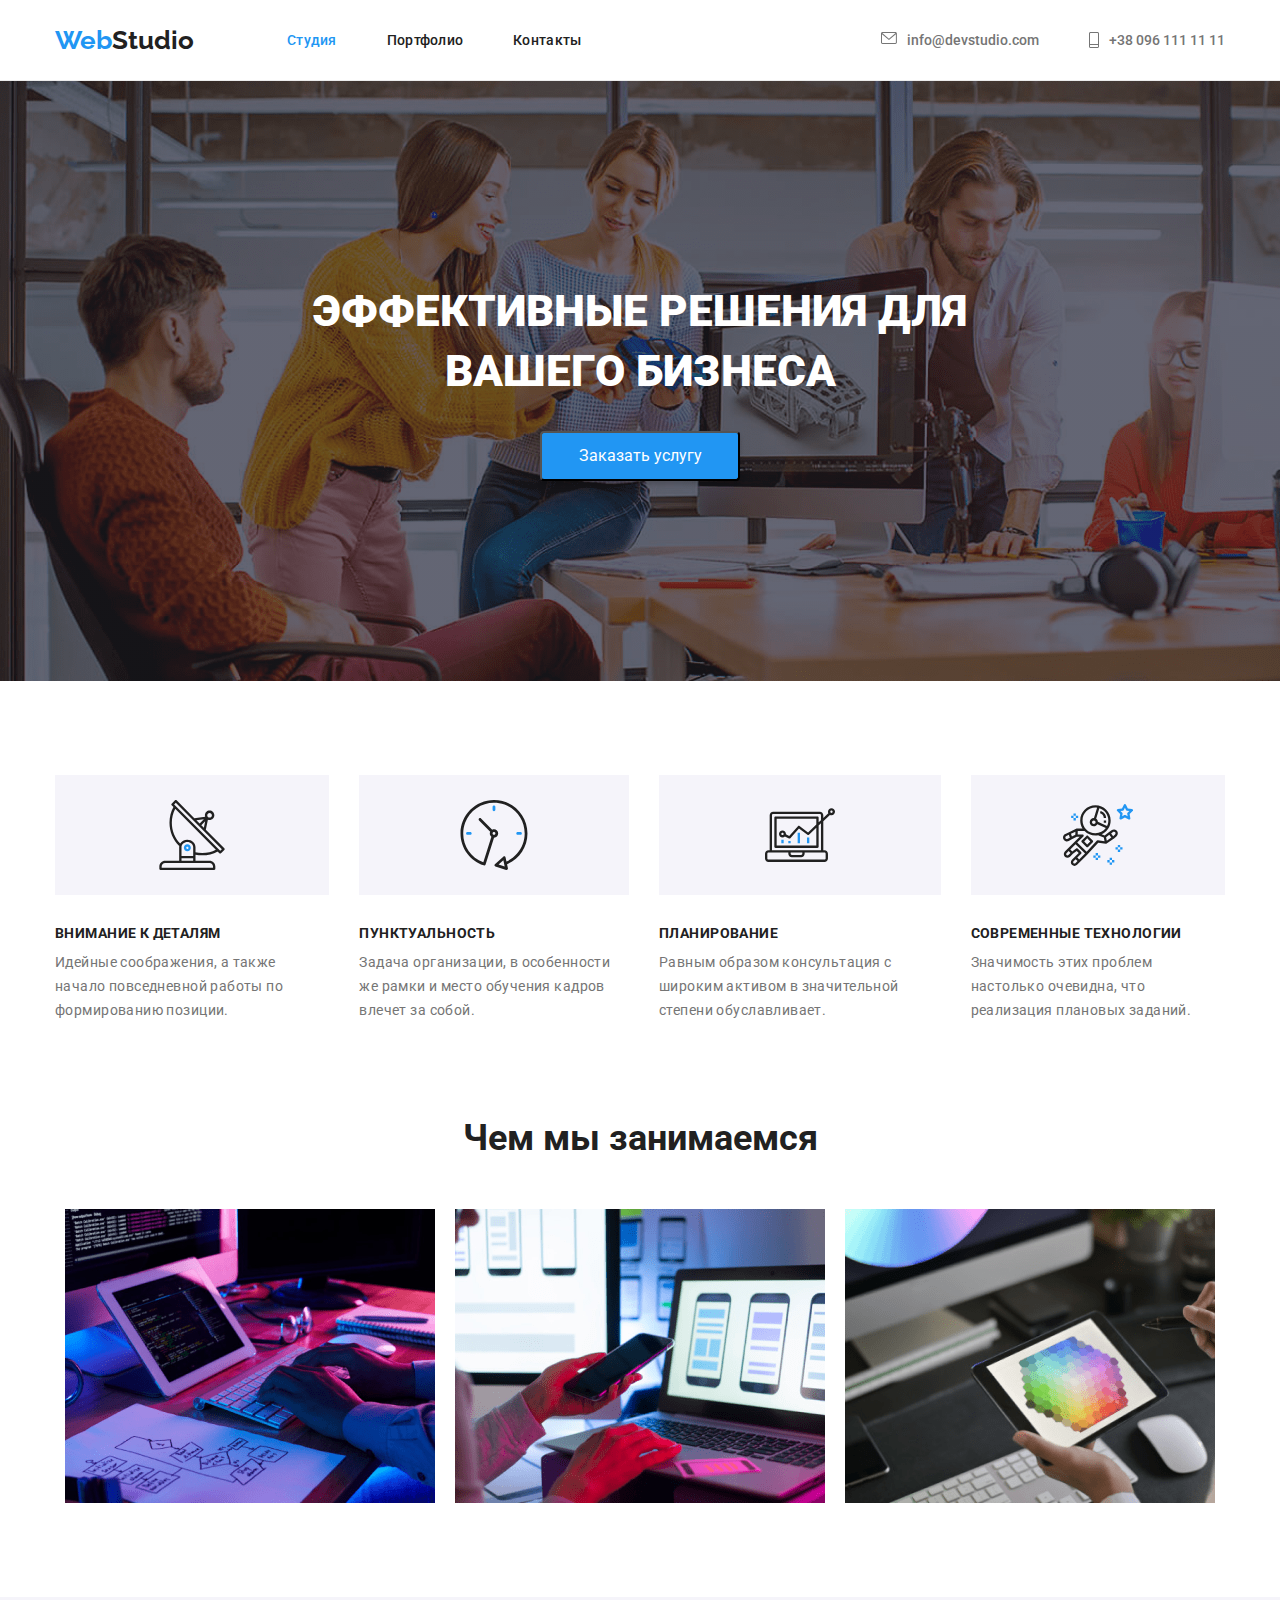
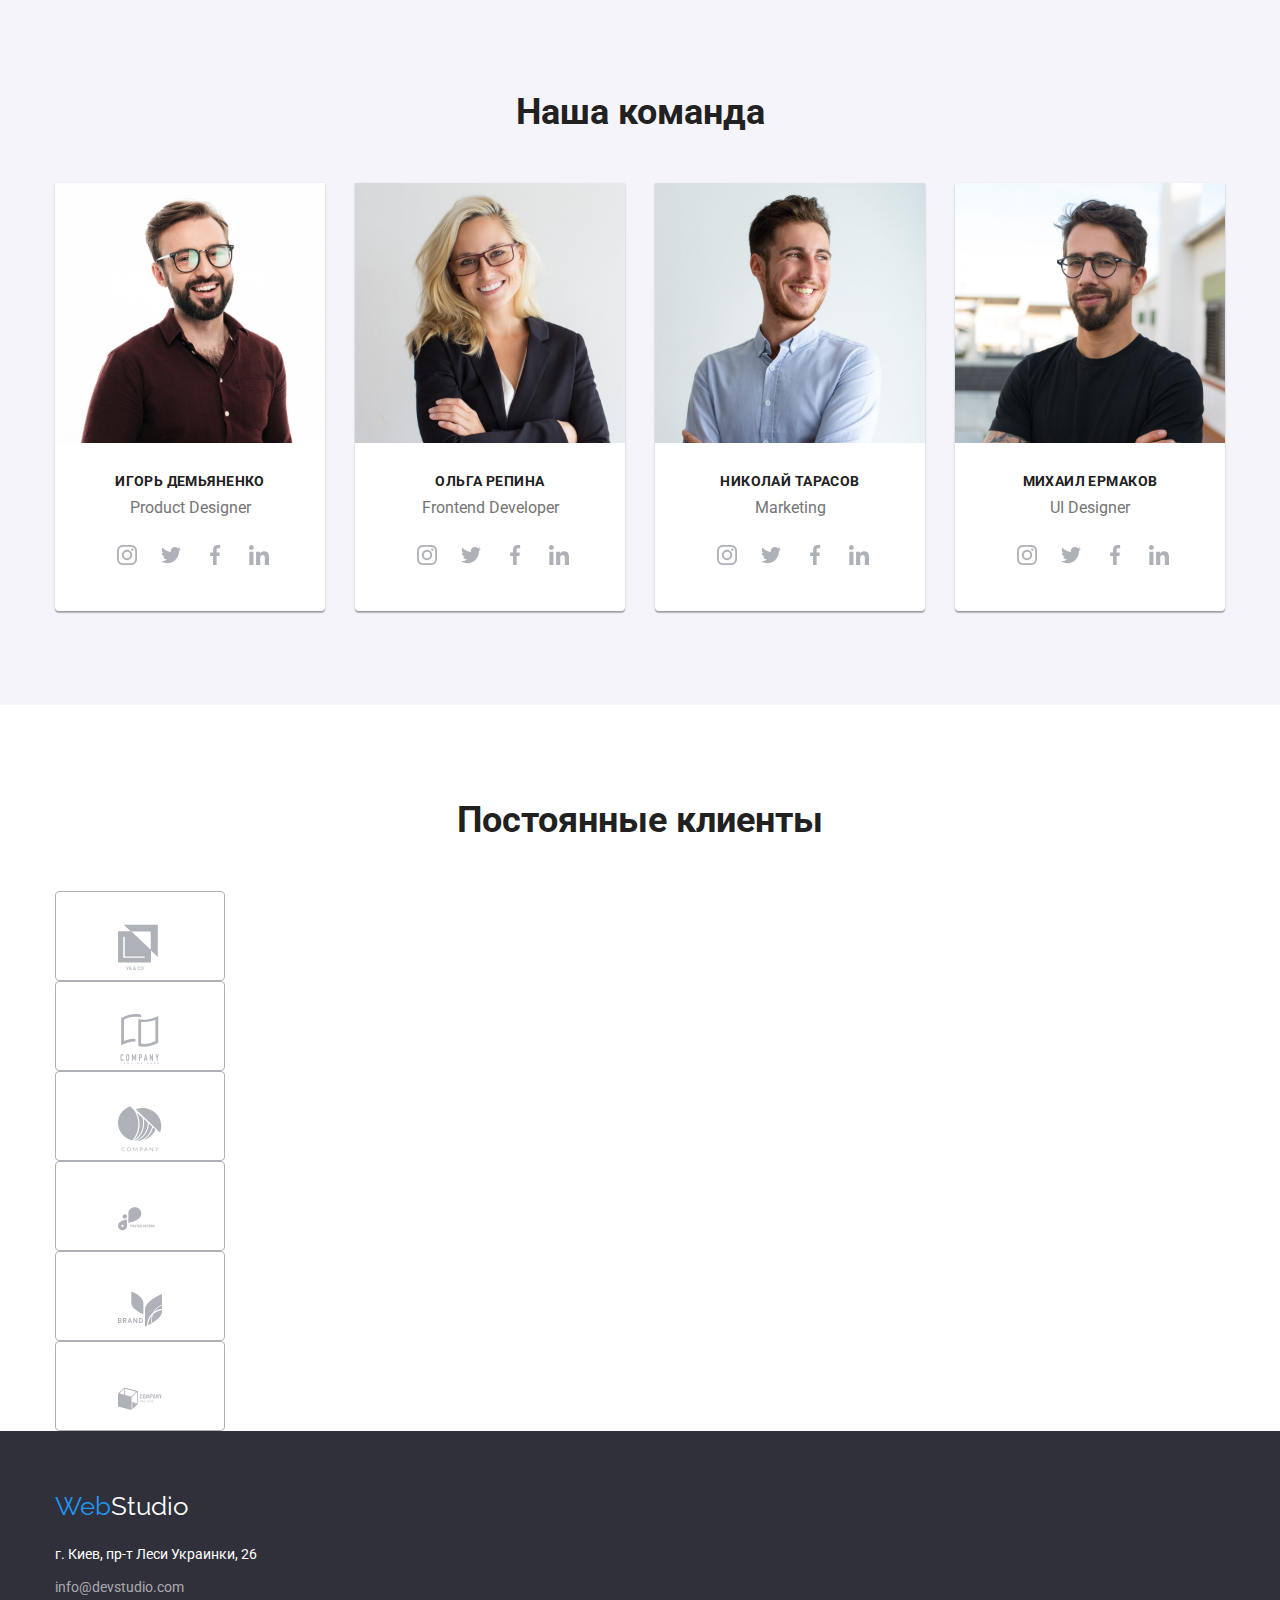
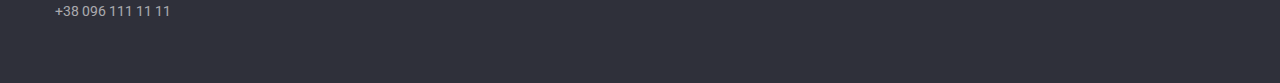
==== index.html @ 44b1e7dd "second" ====
<!DOCTYPE html>
<html lang="ru">
<head>
    <meta charset="UTF-8">
    <meta name="viewport" content="width=device-width, initial-scale=1.0">
    <title>WebStudio</title>
    <link rel="stylesheet" href="https://cdnjs.cloudflare.com/ajax/libs/modern-normalize/1.0.0/modern-normalize.min.css">
    <link rel="preconnect" href="https://fonts.gstatic.com">
    <link href="https://fonts.googleapis.com/css2?family=Raleway:wght@700&family=Roboto:wght@400;500;700;900&display=swap" rel="stylesheet">
    <link rel="stylesheet" href="./css/styles.css">
</head>

    <body>
    <header class="header">
        <div class="container">
            <nav>
                <a class="webstudio" href="/">
                    <span class="web">Web</span>Studio
                </a>
                <ul class="nav-links">
                    <li class="item"><a class="current active" href="./index.html">Студия</a></li>
                    <li class="item"><a class="link-portfolio" href="./portfolio.html">Портфолио</a></li>
                    <li class="item"><a class="link-contacts" href="#">Контакты</a></li>
                </ul>
            </nav>
            <ul class="mail-links">
                <li><a class="mail" href="info@devstudio.com">
                    <svg class="mail-icon" width="16" height="12">
                        <use href="./img/symbol-defs.svg#icon-envelope"></use>
                    </svg>
                    info@devstudio.com
                </a></li>
                <li><a class="telephone" href="+380961111111">
                    <svg class="mail-icon" width="10" height="16">
                    <use href="./img/symbol-defs.svg#icon-Vector"></use>
                </svg>
                +38 096 111 11 11</a></li>
            </ul>
        </div>
    </header>
    <section class="hero">
        <div class="container">
                <div class="big-title">
                    <h1 class="first-title">Эффективные решения для вашего бизнеса</h1>
                </div>
            <button class="service-button">Заказать услугу</button>
        </div>
    </section>
    <section class="our-description">
        <div class="container">
        <h2 class="visually-hidden sec-title">Наше описание</h2>
        <ul class="description-item">
            <li class="our-description-li antenna">
                <h3 class="third-title">Внимание к деталям</h3>
                <p class="description">Идейные соображения, а также начало повседневной работы по формированию позиции.</p>
            </li>
            <li class="our-description-li clock">
                <h3 class="third-title">Пунктуальность</h3>
                <p class="description">Задача организации, в особенности же рамки и место обучения кадров влечет за собой.</p>
            </li>
            <li class="our-description-li diagram">
                <h3 class="third-title">Планирование</h3>
                <p class="description">Равным образом консультация с широким активом в значительной степени обуславливает.</p>
            </li>
            <li class="our-description-li astronaut">
            <h3 class="third-title">Современные технологии</h3>
            <p class="description">Значимость этих проблем настолько очевидна, что реализация плановых заданий.</p>
            </li>
        </ul>
        </div>
    </section>
    <section class="what-doing">
        <div class="container">
        <h2 class="sec-title">Чем мы занимаемся</h2>
        <ul class="img">
            <li class="img-item"><img src="./img/1-min.png" width="370" height="294" alt="ручной набор текста"></li>
            <li class="img-item"><img src="./img/2-min.png" width="370" height="294" alt="с телефона передача информации на компьютер"></li>
            <li class="img-item"><img src="./img/3-min.png" width="370" height="294" alt="подбор цвета в палитре"></li>
        </ul>
        </div>
    </section>
    <section class="team">
        <div class="container">
        <h2 class="sec-title">Наша команда</h2>
        <ul class="team-ul">
            <li class="team-li">
                <img src="./img/img.jpg" width="270" height="260" alt="photo Игоря Демьяненко">
                <div class="our-team">
                    <h3 class="third-title identification">Игорь Демьяненко</h3>
                    <p class="description-team">Product Designer</p>
                    <ul class="social-links-all">
                        <li class="social-links-li">
                            <a class="social-links left" href="#">
                                <svg class="instagram">
                                    <use href="./img/symbol-defs.svg#icon-instagram"></use>
                                </svg>
                            </a>
                        </li>
                        <li>
                            <a class="social-links"  href="#">
                                <svg class="twitter">
                                    <use href="./img/symbol-defs.svg#icon-twitter"></use>
                                </svg>
                            </a>
                        </li>
                        <li>
                            <a class="social-links"  href="#">
                                <svg class="facebook">
                                    <use href="./img/symbol-defs.svg#icon-facebook"></use>
                                </svg>
                            </a>
                        </li>
                        <li>
                            <a class="social-links"  href="#">
                                <svg class="linkedin">
                                    <use href="./img/symbol-defs.svg#icon-linkedin"></use>
                                </svg>
                            </a>
                        </li>
                    </ul>
                </div>
            </li>
            <li class="team-li">
                <img src="./img/img_(1)-min.jpg" width="270" height="260" alt="photo Ольга Репина">
                <div class="our-team">
                    <h3 class="third-title identification">Ольга Репина</h3>
                    <p class="description-team">Frontend Developer</p>
                    <ul class="social-links-all">
                        <li class="social-links-li">
                            <a class="social-links left" href="#">
                                <svg class="instagram">
                                    <use href="./img/symbol-defs.svg#icon-instagram"></use>
                                </svg>
                            </a>
                        </li>
                        <li>
                            <a class="social-links" href="#">
                                <svg class="twitter">
                                    <use href="./img/symbol-defs.svg#icon-twitter"></use>
                                </svg>
                            </a>
                        </li>
                        <li>
                            <a class="social-links" href="#">
                                <svg class="facebook">
                                    <use href="./img/symbol-defs.svg#icon-facebook"></use>
                                </svg>
                            </a>
                        </li>
                        <li>
                            <a class="social-links" href="#">
                                <svg class="linkedin">
                                    <use href="./img/symbol-defs.svg#icon-linkedin"></use>
                                </svg>
                            </a>
                        </li>
                    </ul>
                </div>
            </li>
            <li class="team-li">
                <img src="./img/img_(2)-min.jpg" width="270" height="260" alt="photo Николай Тарасов">
                <div class="our-team">
                    <h3 class="third-title identification">Николай Тарасов</h3>
                    <p class="description-team">Marketing</p>
                    <ul class="social-links-all">
                        <li class="social-links-li">
                            <a class="social-links left" href="#">
                                <svg class="instagram">
                                    <use href="./img/symbol-defs.svg#icon-instagram"></use>
                                </svg>
                            </a>
                        </li>
                        <li>
                            <a class="social-links" href="#">
                                <svg class="twitter">
                                    <use href="./img/symbol-defs.svg#icon-twitter"></use>
                                </svg>
                            </a>
                        </li>
                        <li>
                            <a class="social-links" href="#">
                                <svg class="facebook">
                                    <use href="./img/symbol-defs.svg#icon-facebook"></use>
                                </svg>
                            </a>
                        </li>
                        <li>
                            <a class="social-links" href="#">
                                <svg class="linkedin">
                                    <use href="./img/symbol-defs.svg#icon-linkedin"></use>
                                </svg>
                            </a>
                        </li>
                    </ul>
                </div>
            </li>
            <li class="team-li">
                <img src="./img/img_(3)-min.jpg" width="270" height="260" alt="photo Михаил Ермаков">
                <div class="our-team">
                    <h3 class="third-title identification">Михаил Ермаков</h3>
                    <p class="description-team">UI Designer</p>
                    <ul class="social-links-all">
                        <li class="social-links-li">
                            <a class="social-links left" href="#">
                                <svg class="instagram">
                                    <use href="./img/symbol-defs.svg#icon-instagram"></use>
                                </svg>
                            </a>
                        </li>
                        <li>
                            <a class="social-links" href="#">
                                <svg class="twitter">
                                    <use href="./img/symbol-defs.svg#icon-twitter"></use>
                                </svg>
                            </a>
                        </li>
                        <li>
                            <a class="social-links" href="#">
                                <svg class="facebook">
                                    <use href="./img/symbol-defs.svg#icon-facebook"></use>
                                </svg>
                            </a>
                        </li>
                        <li>
                            <a class="social-links" href="#">
                                <svg class="linkedin">
                                    <use href="./img/symbol-defs.svg#icon-linkedin"></use>
                                </svg>
                            </a>
                        </li>
                    </ul>
                </div>
            </li>
        </ul>
        </div>
    </section>
    <section class="our-clients">
        <div class="container">
        <h2 class="sec-title">Постоянные клиенты</h2>
        <ul class="clients">
            <li class="clients-li">
                <a class="clients-links" href="#">
                <svg class="clients-logo">
                    <use href="./img/symbol-defs.svg#icon-client-logo-1"></use>
                </svg>
                </a>
            </li>
            <li class="clients-li">
                <a class="clients-links" href="#">
                    <svg class="clients-logo">
                        <use href="./img/symbol-defs.svg#icon-client-logo-2"></use>
                    </svg>
                </a>
            </li>
            <li class="clients-li">
                <a class="clients-links" href="#">
                    <svg class="clients-logo">
                        <use href="./img/symbol-defs.svg#icon-client-logo-3"></use>
                    </svg>
                </a>
            </li>
            <li>
                <a class="clients-links" href="#">
                    <svg class="clients-logo">
                        <use href="./img/symbol-defs.svg#icon-client-logo-4"></use>
                    </svg>
                </a>
            </li>
            <li>
                <a class="clients-links" href="#">
                    <svg class="clients-logo">
                        <use href="./img/symbol-defs.svg#icon-client-logo-5"></use>
                    </svg>
                </a>
            </li>
            <li>
                <a class="clients-links" href="#">
                    <svg class="clients-logo">
                        <use href="./img/symbol-defs.svg#icon-client-logo-6"></use>
                    </svg>
                </a>
            </li>
        </ul>
        </div>
    </section>
    <footer>
        <div class="container">
            <a class="logo-footer" href="/">
                <span class="web-footer">Web</span><span class="studio-logo-footer">Studio</span>
            </a>
            <address class="address">
                г. Киев, пр-т Леси Украинки, 26
            </address>
            <ul>
                <li><a class="mail-footer" href="info@devstudio.com">info@devstudio.com <br /></a></li>
                <li><a class="telephone-footer" href="+380961111111">+38 096 111 11 11</a></li>
            </ul>
        </div>
    </footer>
    </body>
</html>
---- css/styles.css ----
:root {
  --main-text-color: #212121;
  --sec-text-color: #ffffff;
  --descrip-text-color: #757575;
  --header-border-bottom: #ececec;
  --social-links-color: #afb1b8;

  --team-backgroundcolor: #f5f4fa;
  --main-backgroundcolor: #ffffff;
  --sec-backgroundcolor: #2196f3;
  --hero-backgroundcolor: #2f303a;
}

a {
  text-decoration: none;
  color: var(--descrip-text-color);
  display: block;
  padding-top: 32px;
  padding-bottom: 32px;
}

li {
  list-style: none;
}

img {
  display: block;
  max-width: 100%;
  height: auto;
}

h1,
h2,
h3 {
  margin-top: 0;
  margin-bottom: 0;
}

p {
  margin-top: 0;
  margin-bottom: 0;
}

body {
  font-family: "Roboto", sans-serif;
}

ul {
  margin-top: 0;
  margin-bottom: 0;
  padding: 0;
}

.header .container {
  display: flex;
  align-items: center;
}

.container {
  width: 1200px;
  padding-right: 15px;
  padding-left: 15px;
  margin-right: auto;
  margin-left: auto;
}

.webstudio {
  margin-right: 93px;
  padding-top: 0px;
  padding-bottom: 0px;

  color: var(--main-text-color);
  font-family: "Raleway", sans-serif;
  font-style: normal;
  font-weight: bold;
  font-size: 26px;
  line-height: 31px;
}

.web {
  color: var(--sec-backgroundcolor);
}

header {
  font-weight: 500;
  font-size: 14px;
  line-height: 16px;
  border-bottom: 1px solid var(--header-border-bottom);
}

.container > nav {
  display: flex;
  align-items: center;
}

.nav-links {
  display: block;
  display: flex;
}

.item:not(:last-child) {
  margin-right: 50px;
}

.mail-links {
  margin-left: auto;

  display: block;
  display: flex;
}

.link-studio,
.link-portfolio,
.link-contacts {
  color: var(--main-text-color);
  font-size: 14px;
  line-height: 16px;
  letter-spacing: 0.02em;
}

.link-portfolio:focus,
.link-portfolio:hover {
  color: var(--sec-backgroundcolor);
}

.link-studio:hover,
.link-studio:focus {
  color: var(--sec-backgroundcolor);
}

.link-contacts:hover,
.link-contacts:focus {
  color: var(--sec-backgroundcolor);
}

.active {
  color: var(--sec-backgroundcolor);
  font-size: 14px;
  line-height: 16px;
  letter-spacing: 0.02em;
}

.active:hover,
.active:focus {
  color: var(--sec-backgroundcolor);
}

.mail {
  display: flex;
  color: var(--descrip-text-color);

  margin-right: 50px;
}

.mail:hover,
.mail:focus {
  color: var(--sec-backgroundcolor);
}

.mail-icon {
  fill: var(--descrip-text-color);

  margin-right: 10px;

  align-items: center;
}

.mail-icon:hover {
  fill: currentColor;
}

.telephone {
  display: flex;

  color: var(--descrip-text-color);
}

.telephone:hover,
.telephone:focus {
  color: var(--sec-backgroundcolor);
}

.hero {
  display: block;
  max-width: 1600px;
  height: 600px;

  background-image: linear-gradient(
      to top,
      rgba(47, 48, 58, 0.4),
      rgba(47, 48, 58, 0.4)
    ),
    url("../img/Img-min.png");
  background-color: var(--hero-backgroundcolor);
}

.visually-hidden {
  position: absolute;
  clip: rect(0 0 0 0);
  width: 1px;
  height: 1px;
  margin: -1px;
}

.hero {
  padding-top: 200px;
  padding-bottom: 200px;
}

.big-title {
  width: 696px;
  margin-left: auto;
  margin-right: auto;
}

.first-title {
  margin-bottom: 30px;
  text-align: center;

  color: var(--main-backgroundcolor);
  font-style: normal;
  font-weight: 900;
  font-size: 44px;
  line-height: 60px;
  text-transform: uppercase;
}

.service-button {
  display: block;
  margin: 0 auto;
  width: 200px;
  height: 50px;
  left: 700px;
  top: 430px;

  border-radius: 4px;

  background-color: var(--sec-backgroundcolor);
  color: var(--sec-text-color);
  box-shadow: 0px 4px 4px rgba(0, 0, 0, 0.15);
}

button {
  cursor: pointer;
}

.buttons {
  padding-bottom: 94px;
}

.button-text {
  background-color: var(--team-backgroundcolor);

  font-style: normal;
  font-weight: bold;
  font-size: 16px;
  line-height: 1.87;
}

.buttons-list {
  display: flex;
  justify-content: center;

  margin-top: 94px;
  margin-bottom: 50px;

  /* flex-wrap: wrap; */
}

.buttons-list > li:not(:last-child) {
  margin-right: 8px;
}

.but-active {
  border: 2px solid transparent;
  border-radius: 4px;
  padding: 6px 24px;
}

.but-active:hover,
.but-active:focus {
  background-color: var(--sec-backgroundcolor);
  color: var(--main-backgroundcolor);

  border: 2px solid var(--sec-backgroundcolor);
  border-radius: 4px;
}

.button-text {
  color: var(--sec-text-color);
}

.what-doing {
  padding-top: 94px;
  padding-bottom: 94px;
}

.sec-title {
  text-align: center;
  margin-bottom: 50px;

  text-align: center;
  color: var(--main-text-color);
  font-weight: bold;
  font-size: 36px;
  line-height: 42px;
}

.job {
  display: flex;
  flex-wrap: wrap;
  width: 1200px;

  margin-left: 0px;
  padding: 0;
  list-style: none;
}

.job-kind {
  border: 1px solid #eeeeee;

  margin-right: 30px;
  margin-bottom: 30px;
}

.job-kind > a {
  padding-top: 0;
  padding-bottom: 0;
}

.job-kind:nth-child(3n) {
  margin-right: 0;
}

.job-kind .container > description-item {
  display: flex;
}

.last {
  margin-bottom: 0px;
}

.our-description {
  padding-top: 94px;
}

.our-description-li {
  /* flex-basis: calc(100% / 4 - 30px); */
  background-color: var(--main-backgroundcolor);
  border-radius: 4px;
}

.our-description-li::before {
  display: block;
  content: "";
  height: 120px;

  margin-bottom: 30px;

  background-color: var(--team-backgroundcolor);
  background-repeat: no-repeat;
  background-position: center;
  background-size: 70px 70px;
}

.antenna::before {
  background-image: url("../img/SVG/antenna.svg");
}

.clock::before {
  background-image: url("../img/SVG/clock.svg");
}

.diagram::before {
  background-image: url("../img/SVG/diagram.svg");
}

.astronaut::before {
  background-image: url("../img/SVG/astronaut.svg");
}

.our-description-li:not(:last-child) {
  margin-right: 30px;
}

.our-description p {
  margin: 0;
}

.description-item {
  display: flex;
  width: 1170px;

  list-style: none;
}

.third-title {
  margin-bottom: 10px;

  color: var(--main-text-color);
  font-weight: bold;
  font-size: 14px;
  line-height: 16px;
  letter-spacing: 0.03em;
  text-transform: uppercase;
}

.description {
  font-size: 14px;
  line-height: 1.71;
  letter-spacing: 0.03em;
  color: var(--descrip-text-color);
}

.img {
  display: flex;
  flex-wrap: wrap;
  margin-right: -30px;
  margin-bottom: 0px;
  padding: 0px;
  list-style: none;
}

.img-item {
  margin: 0 10px;
  flex-basis: calc(100% / 3 - 30px);
}

.team {
  background-color: var(--team-backgroundcolor);

  padding-top: 94px;
  padding-bottom: 94px;
}

.team-ul {
  display: flex;
  flex-wrap: wrap;
  margin-right: -30px;
  margin-bottom: 0px;
  padding: 0px;
  list-style: none;
}

.team-li {
  flex-basis: calc(100% / 4 - 30px);

  margin-right: 30px;
}

.description-team {
  color: var(--descrip-text-color);
  text-align: center;

  margin-bottom: 16px;
}

.our-job {
  text-align: left;
  padding: 20px 24px;
}

.poster-name {
  color: var(--main-text-color);
  font-weight: bold;
  font-size: 14px;
  line-height: 16px;
  line-height: 36px;
  letter-spacing: 0.03em;
  text-transform: uppercase;
}

.poster-name-descr {
  line-height: 30px;

  text-align: left;
  margin-top: 4px;
}

.our-team > p {
  padding-bottom: 0px;
}

.our-team {
  padding-top: 30px;
  padding-bottom: 30px;
  text-align: center;
}

.team-li {
  background-color: var(--main-backgroundcolor);
  height: 428px;
  width: 270px;
  box-shadow: 0px 1px 3px rgba(0, 0, 0, 0.12), 0px 1px 1px rgba(0, 0, 0, 0.14),
    0px 2px 1px rgba(0, 0, 0, 0.2);
  border-radius: 0px 0px 4px 4px;
}

.our-team > ul {
  margin: 0;
  padding: 0;
}

.our-team > li {
  display: block;

  width: 20px;
  height: 20px;
}

.social-links-all {
  display: flex;
  align-items: center;

  width: 206px;
  height: 44px;
}

.social-links-li {
  display: flex;
}

.social-links {
  /* width: 44px;
  height: 44px;
  border-radius: 50%; */
  color: var(--social-links-color);
  background-color: var(--main-backgroundcolor);
  background-position: center;
  background-repeat: no-repeat;

  width: 44px;
  height: 44px;

  border-radius: 50%;

  padding: 0;
  /* margin-right: 22px; */
}

.left {
  margin-left: 50px;
}

.social-links:hover,
.social-links:focus {
  background-color: var(--sec-backgroundcolor);
}

.instagram {
  fill: var(--social-links-color);

  margin-top: 12px;
  width: 20px;
  height: 20px;
}

.twitter {
  fill: var(--social-links-color);

  width: 20px;
  height: 20px;

  margin-top: 12px;
}

.facebook {
  fill: var(--social-links-color);

  width: 20px;
  height: 20px;

  margin-top: 12px;
}

.linkedin {
  fill: var(--social-links-color);

  width: 20px;
  height: 20px;

  margin-top: 12px;
}

.identification {
  margin-bottom: 10px;
}

.facebook:hover,
.instagram:hover,
.twitter:hover,
.linkedin:hover {
  fill: var(--main-backgroundcolor);
}

.facebook:focus,
.instagram:focus,
.twitter:focus,
.linkedin:focus {
  fill: var(--main-backgroundcolor);
}

.our-clients {
  padding-top: 94px;
}

.clients {
  display: flex;
  display: inline;
}

.clients-li {
  display: flex;
  align-items: center;
}

.clients-links {
  display: flex;
  flex-wrap: wrap;
  align-items: center;

  width: 170px;
  height: 90px;

  border: 1px solid var(--social-links-color);
  border-radius: 4px;
}

.clients-links:hover,
.clients-links:focus {
  border: 1px solid var(--sec-backgroundcolor);
}

.clients-logo {
  background-position: center;
  fill: var(--social-links-color);

  width: 44px;
  height: 50px;

  margin-left: auto;
  margin-right: auto;
  margin-top: auto;
  margin-bottom: auto;
}

.clients-logo:hover,
.clients-logo:focus {
  fill: var(--sec-backgroundcolor);
}

footer {
  background-color: var(--hero-backgroundcolor);

  padding-top: 60px;
  padding-bottom: 60px;
}

.web-footer {
  color: var(--sec-backgroundcolor);
  font-family: "Raleway", sans-serif;
  font-size: 26px;
  line-height: 1.19;
}

.logo-footer {
  padding-top: 0;
  padding-bottom: 0;
  margin-bottom: 20px;
}

.studio-logo-footer {
  color: var(--sec-text-color);
  font-family: "Raleway", sans-serif;
  font-size: 26px;
}

.address {
  padding-bottom: 0;
  margin-bottom: 9px;

  color: var(--sec-text-color);
  font-style: normal;
  font-weight: normal;
  font-size: 14px;
  line-height: 24px;
}

.mail-footer {
  padding-top: 0px;
  padding-bottom: 0;
}

.mail-foot {
  margin-bottom: 9px;
}

.telephone-footer {
  padding-top: 0px;
  padding-bottom: 0;
}

.mail-footer,
.telephone-footer {
  font-weight: normal;
  font-size: 14px;
  line-height: 24px;
  color: rgba(255, 255, 255, 0.6);
}

.mail-footer:hover,
.mail-footer:focus {
  color: var(--sec-backgroundcolor);
}

.telephone-footer:hover,
.telephone-footer:focus {
  color: var(--sec-backgroundcolor);
}
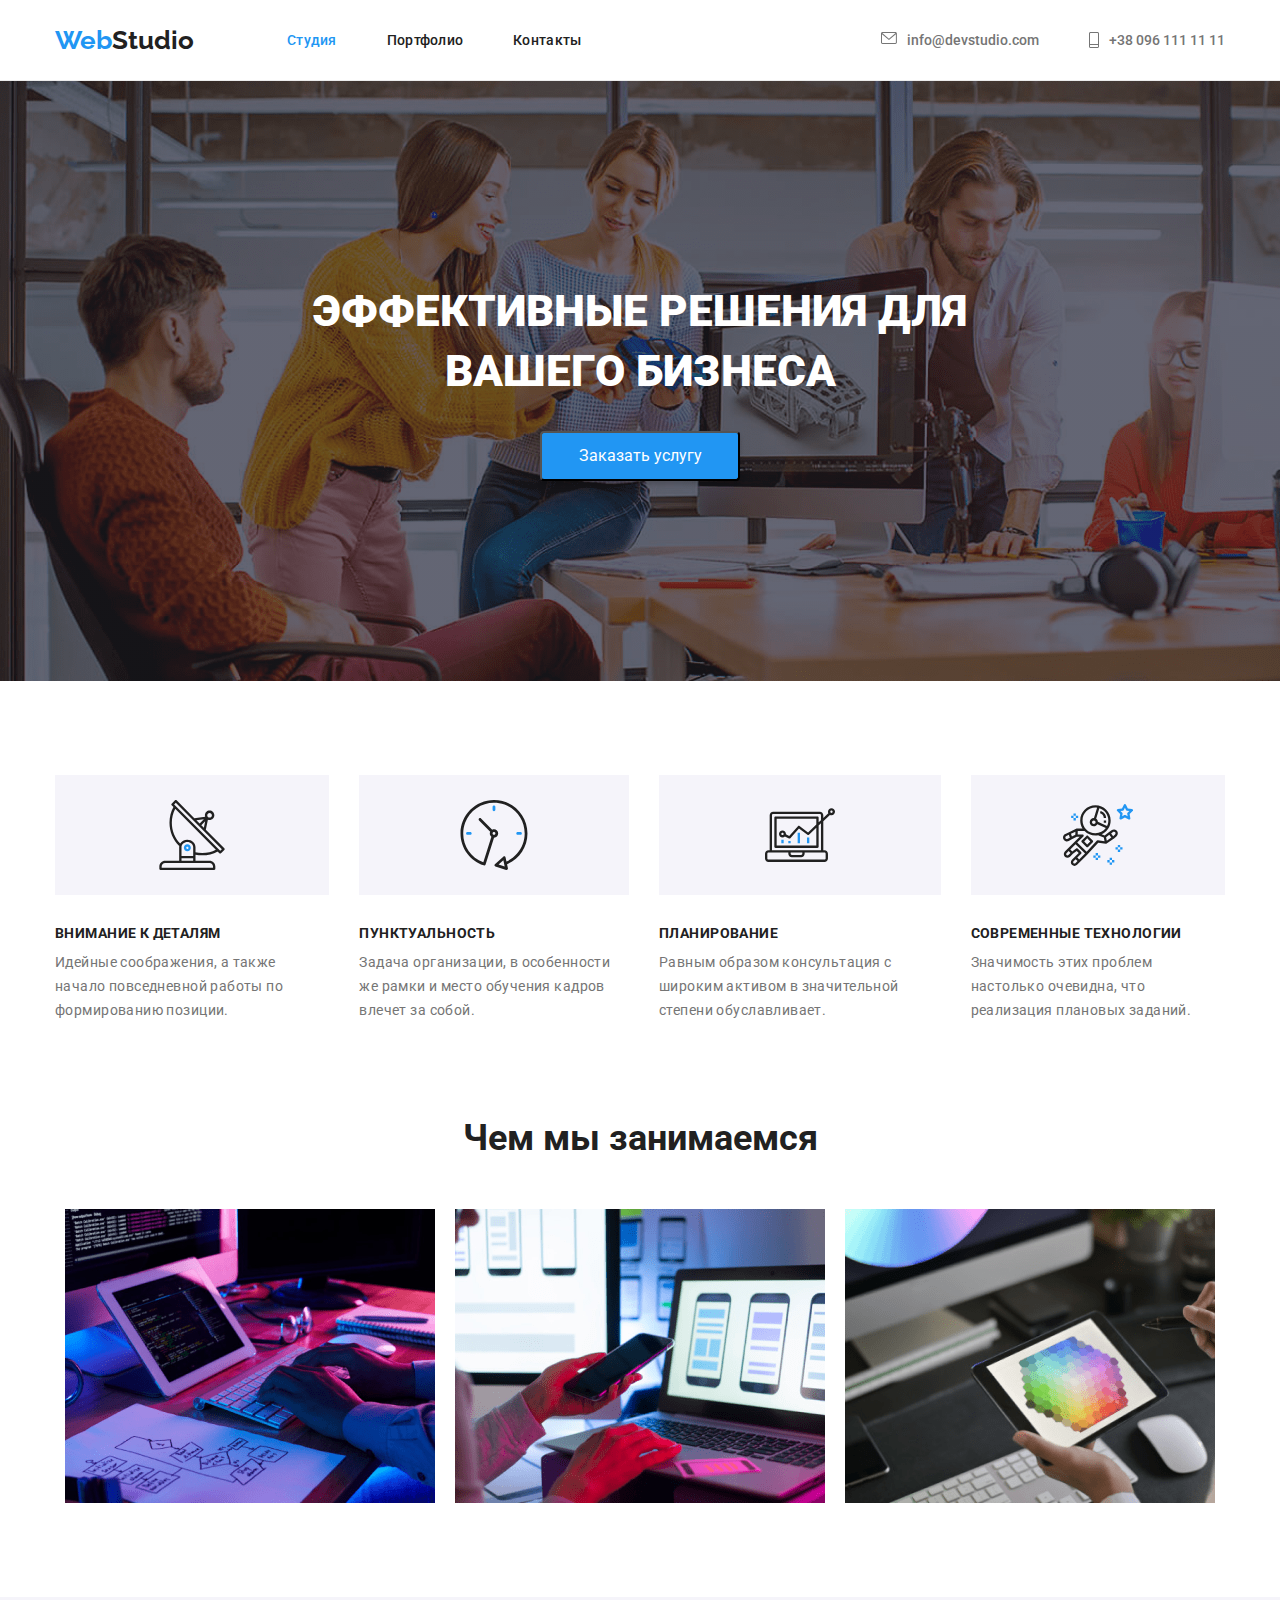
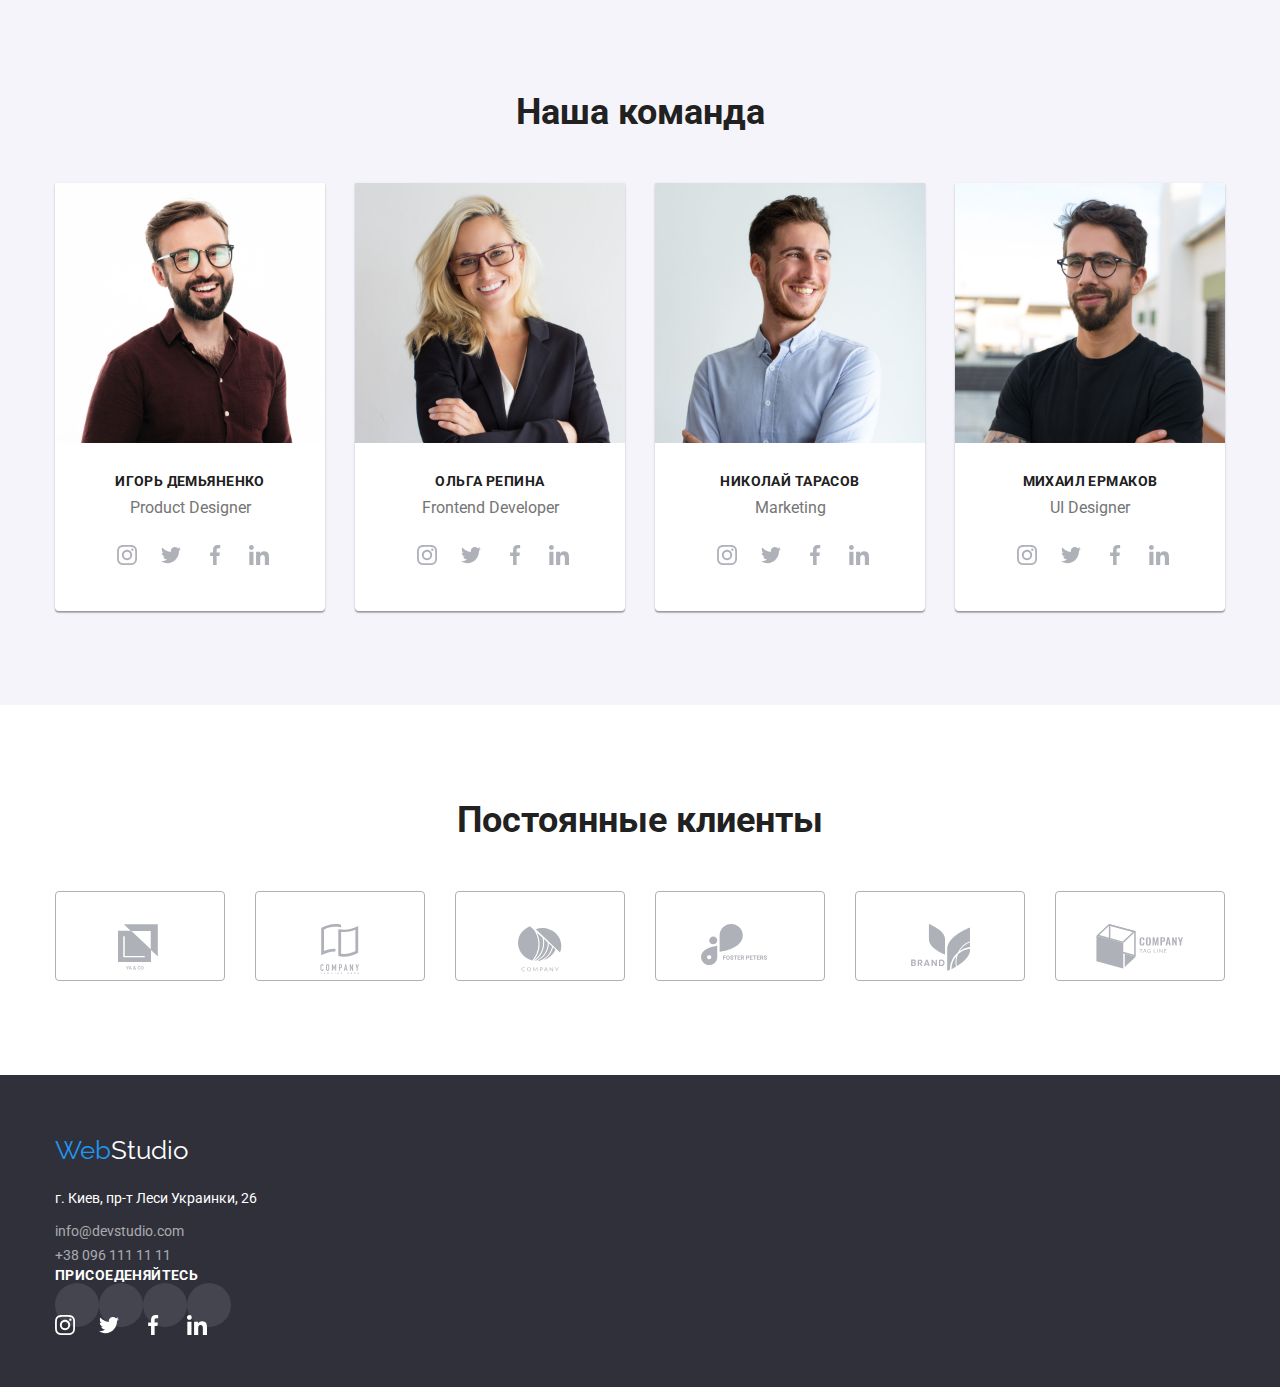
==== commit 9bb1b1ee: "second" ====
--- a/index.html
+++ b/index.html
@@ -240,7 +240,7 @@
         <ul class="clients">
             <li class="clients-li">
                 <a class="clients-links" href="#">
-                <svg class="clients-logo">
+                <svg class="clients-logo logo-1">
                     <use href="./img/symbol-defs.svg#icon-client-logo-1"></use>
                 </svg>
                 </a>
@@ -261,21 +261,21 @@
             </li>
             <li>
                 <a class="clients-links" href="#">
-                    <svg class="clients-logo">
+                    <svg class="clients-logo logo-4">
                         <use href="./img/symbol-defs.svg#icon-client-logo-4"></use>
                     </svg>
                 </a>
             </li>
             <li>
                 <a class="clients-links" href="#">
-                    <svg class="clients-logo">
+                    <svg class="clients-logo logo-5">
                         <use href="./img/symbol-defs.svg#icon-client-logo-5"></use>
                     </svg>
                 </a>
             </li>
             <li>
                 <a class="clients-links" href="#">
-                    <svg class="clients-logo">
+                    <svg class="clients-logo logo-6">
                         <use href="./img/symbol-defs.svg#icon-client-logo-6"></use>
                     </svg>
                 </a>
@@ -295,6 +295,39 @@
                 <li><a class="mail-footer" href="info@devstudio.com">info@devstudio.com <br /></a></li>
                 <li><a class="telephone-footer" href="+380961111111">+38 096 111 11 11</a></li>
             </ul>
+            <div class="join-container">
+                <p class="join">Присоеденяйтесь</p>
+            <ul>
+                <li class="join-li">
+                    <a class="join-links" href="#">
+                        <svg class="join-instagram">
+                            <use href="./img/symbol-defs.svg#icon-instagram"></use>
+                        </svg>
+                    </a>
+                </li>
+                <li class="join-li">
+                    <a class="join-links" href="#">
+                        <svg class="join-twitter">
+                            <use href="./img/symbol-defs.svg#icon-twitter"></use>
+                        </svg>
+                    </a>
+                </li>
+                <li class="join-li">
+                    <a class="join-links" href="#">
+                        <svg class="join-facebook">
+                            <use href="./img/symbol-defs.svg#icon-facebook"></use>
+                        </svg>
+                    </a>
+                </li>
+                <li class="join-li">
+                    <a class="join-links" href="#">
+                        <svg class="join-linkedin">
+                            <use href="./img/symbol-defs.svg#icon-linkedin"></use>
+                        </svg>
+                    </a>
+                </li>
+            </ul>
+            </div>
         </div>
     </footer>
     </body>
--- a/css/styles.css
+++ b/css/styles.css
@@ -602,11 +602,11 @@
 
 .our-clients {
   padding-top: 94px;
+  padding-bottom: 94px;
 }
 
 .clients {
   display: flex;
-  display: inline;
 }
 
 .clients-li {
@@ -624,6 +624,8 @@
 
   border: 1px solid var(--social-links-color);
   border-radius: 4px;
+
+  margin-right: 30px;
 }
 
 .clients-links:hover,
@@ -644,6 +646,26 @@
   margin-bottom: auto;
 }
 
+.logo-1 {
+  width: 44px;
+  height: 49px;
+}
+
+.logo-4 {
+  width: 79px;
+  height: 42px;
+}
+
+.logo-5 {
+  width: 59px;
+  height: 47px;
+}
+
+.logo-6 {
+  width: 88px;
+  height: 45px;
+}
+
 .clients-logo:hover,
 .clients-logo:focus {
   fill: var(--sec-backgroundcolor);
@@ -717,3 +739,58 @@
 .telephone-footer:focus {
   color: var(--sec-backgroundcolor);
 }
+
+.join-container > ul {
+  display: flex;
+}
+
+.join {
+  font-weight: 700;
+  font-size: 14px;
+  line-height: 16px;
+  letter-spacing: 0.03em;
+  width: 145px;
+  height: 16px;
+  text-transform: uppercase;
+  color: var(--sec-text-color);
+}
+
+.join-li {
+  width: 44px;
+  height: 44px;
+  border-radius: 50%;
+  background-color: rgba(255, 255, 255, 0.1);
+}
+
+.join-li:hover,
+.join-li:focus {
+  background-color: var(--sec-backgroundcolor);
+}
+
+.join-instagram {
+  width: 20px;
+  height: 20px;
+
+  fill: var(--sec-text-color);
+}
+
+.join-twitter {
+  width: 20px;
+  height: 20px;
+
+  fill: var(--sec-text-color);
+}
+
+.join-facebook {
+  width: 20px;
+  height: 20px;
+
+  fill: var(--sec-text-color);
+}
+
+.join-linkedin {
+  width: 20px;
+  height: 20px;
+
+  fill: var(--sec-text-color);
+}
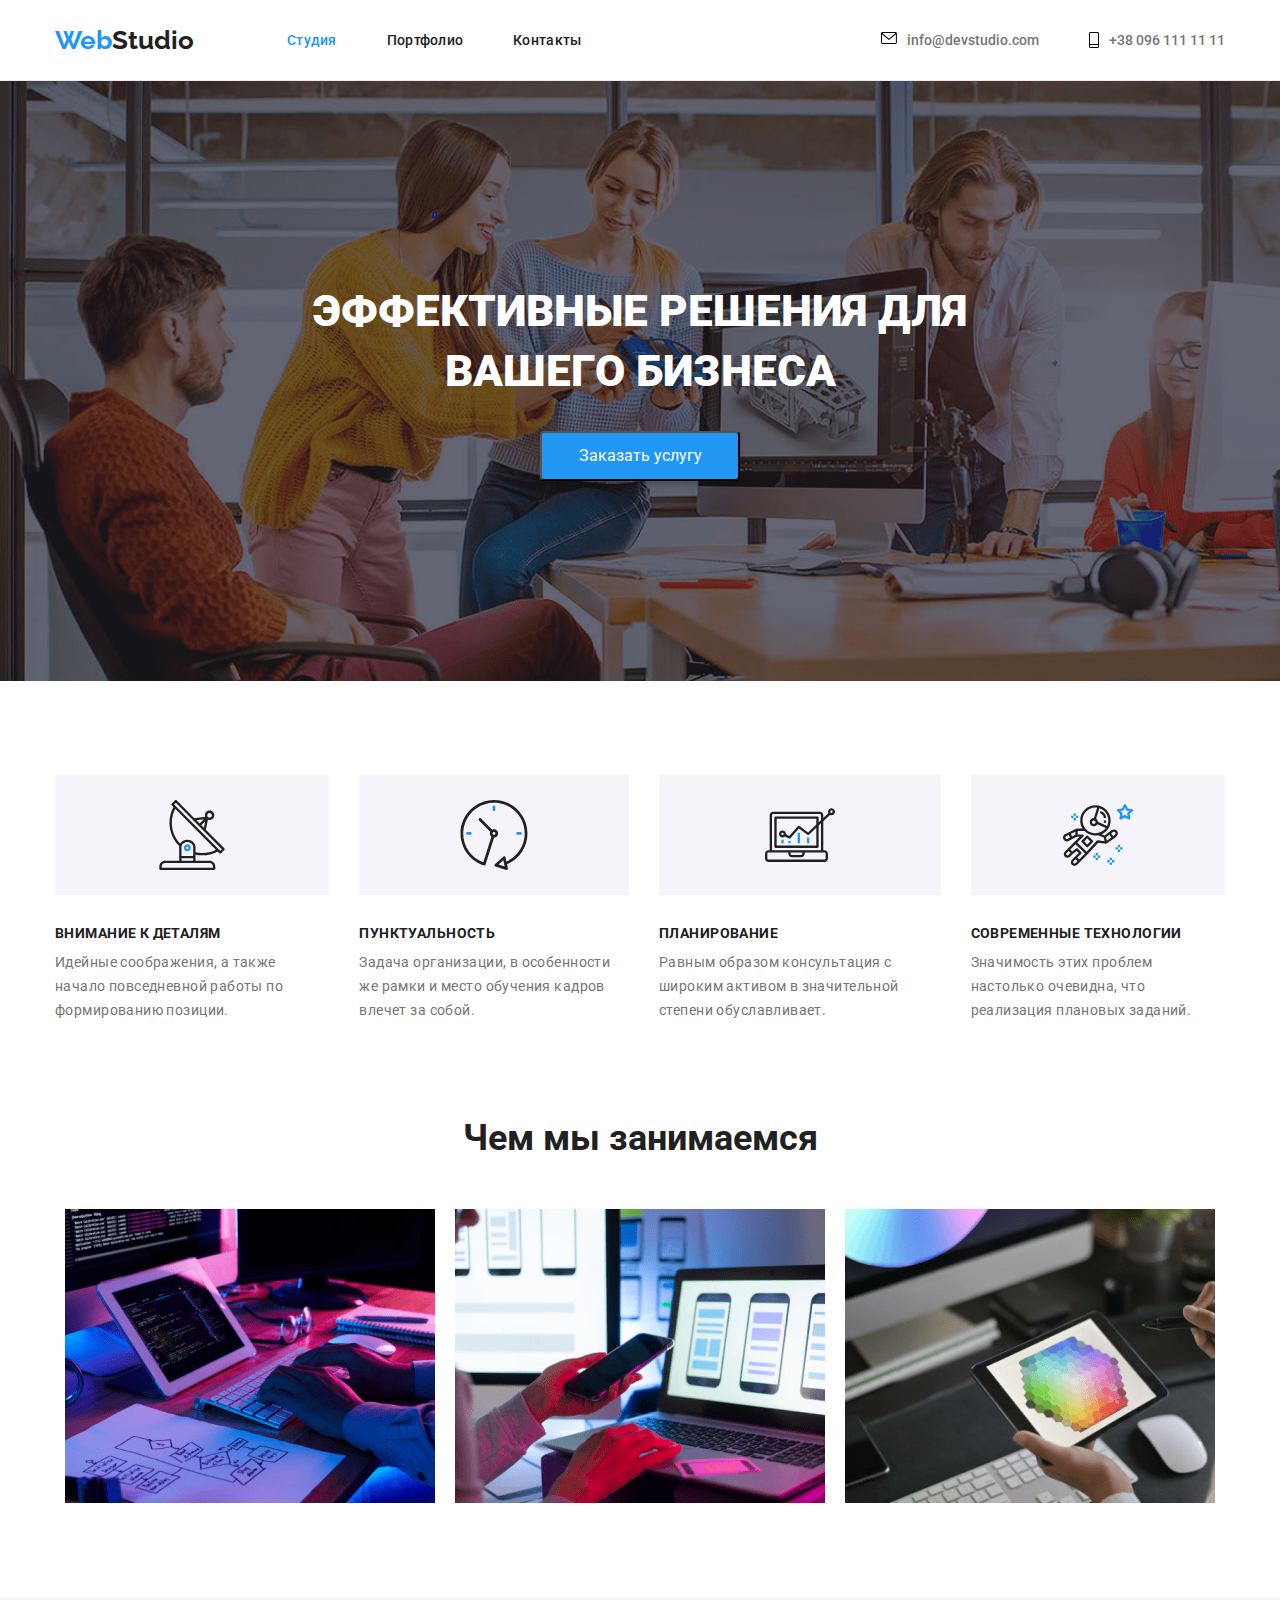
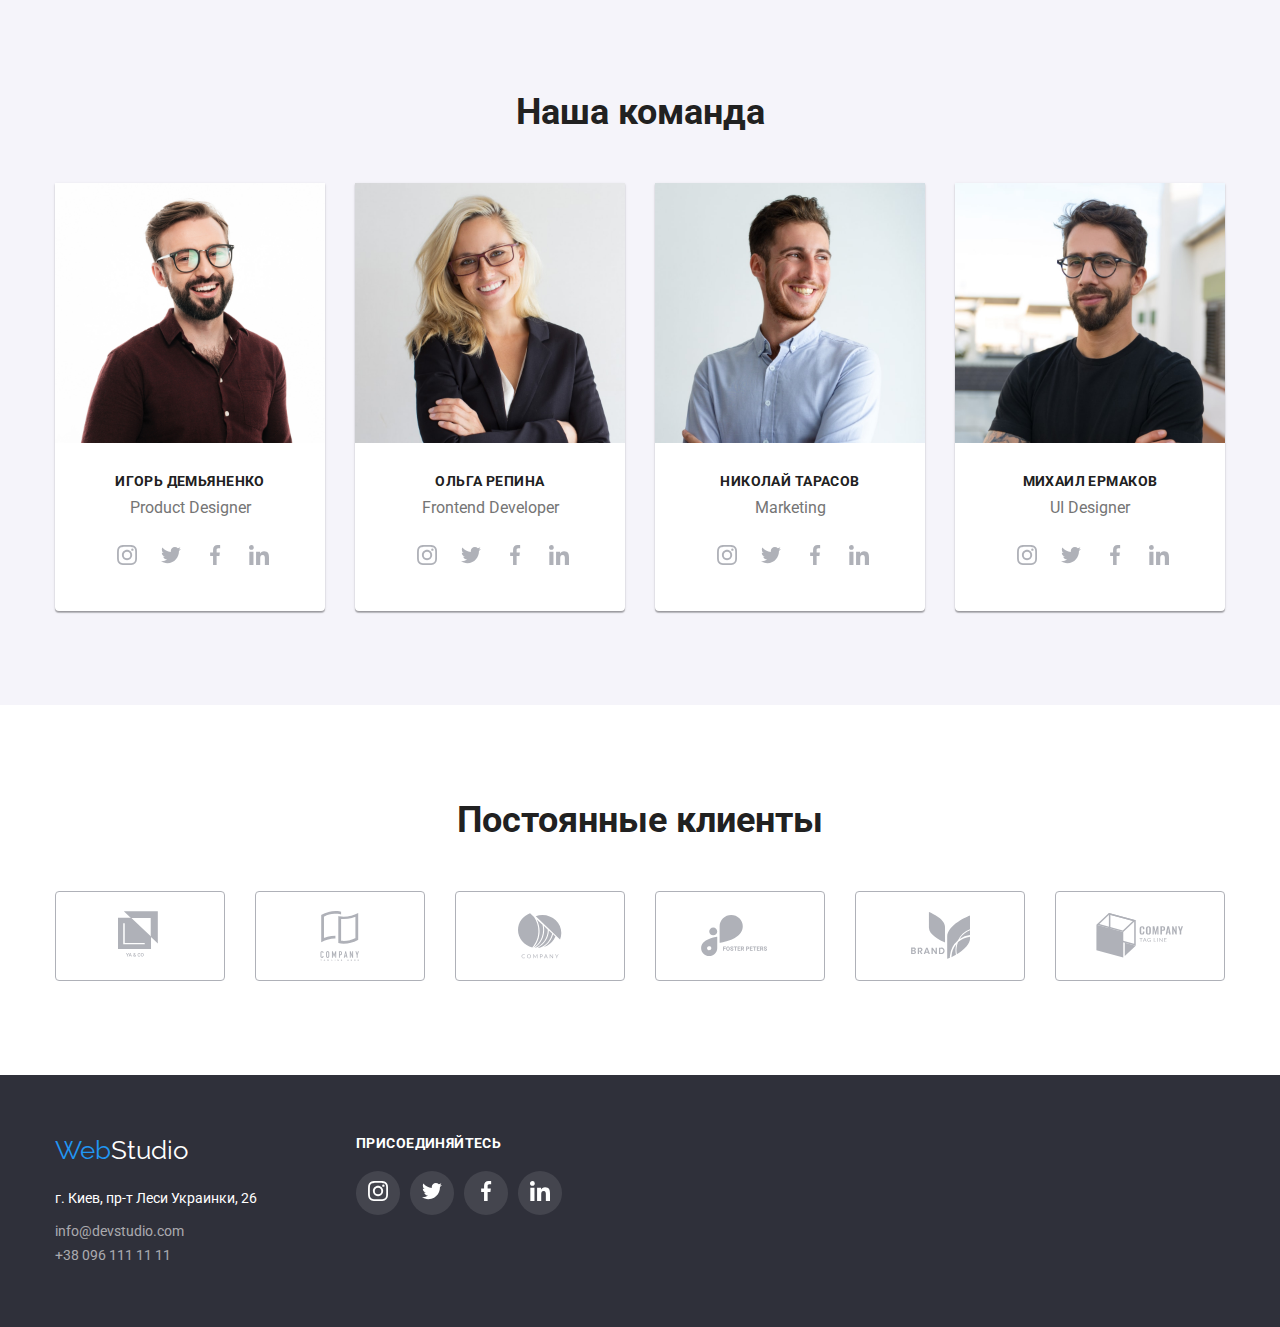
==== commit cd42c8b7: "second" ====
--- a/index.html
+++ b/index.html
@@ -284,7 +284,8 @@
         </div>
     </section>
     <footer>
-        <div class="container">
+        <div class="footer-all">
+        <div class="container-footer">
             <a class="logo-footer" href="/">
                 <span class="web-footer">Web</span><span class="studio-logo-footer">Studio</span>
             </a>
@@ -295,8 +296,9 @@
                 <li><a class="mail-footer" href="info@devstudio.com">info@devstudio.com <br /></a></li>
                 <li><a class="telephone-footer" href="+380961111111">+38 096 111 11 11</a></li>
             </ul>
-            <div class="join-container">
-                <p class="join">Присоеденяйтесь</p>
+        </div>
+        <div class="join-container">
+                <p class="join">присоединяйтесь</p>
             <ul>
                 <li class="join-li">
                     <a class="join-links" href="#">
@@ -327,7 +329,7 @@
                     </a>
                 </li>
             </ul>
-            </div>
+        </div>
         </div>
     </footer>
     </body>
--- a/css/styles.css
+++ b/css/styles.css
@@ -155,11 +155,11 @@
 .mail:hover,
 .mail:focus {
   color: var(--sec-backgroundcolor);
+
+  fill: var(--sec-backgroundcolor);
 }
 
 .mail-icon {
-  fill: var(--descrip-text-color);
-
   margin-right: 10px;
 
   align-items: center;
@@ -178,6 +178,8 @@
 .telephone:hover,
 .telephone:focus {
   color: var(--sec-backgroundcolor);
+
+  fill: var(--sec-backgroundcolor);
 }
 
 .hero {
@@ -626,11 +628,15 @@
   border-radius: 4px;
 
   margin-right: 30px;
+  padding-top: 0px;
+  padding-bottom: 0px;
 }
 
 .clients-links:hover,
 .clients-links:focus {
   border: 1px solid var(--sec-backgroundcolor);
+
+  fill: var(--sec-backgroundcolor);
 }
 
 .clients-logo {
@@ -676,6 +682,21 @@
 
   padding-top: 60px;
   padding-bottom: 60px;
+}
+
+.footer-all {
+  display: flex;
+
+  width: 1200px;
+  padding-right: 15px;
+  padding-left: 15px;
+  margin-right: auto;
+  margin-left: auto;
+}
+
+.container-footer {
+  width: 231px;
+  margin-right: 70px;
 }
 
 .web-footer {
@@ -745,7 +766,7 @@
 }
 
 .join {
-  font-weight: 700;
+  font-weight: bold;
   font-size: 14px;
   line-height: 16px;
   letter-spacing: 0.03em;
@@ -753,6 +774,8 @@
   height: 16px;
   text-transform: uppercase;
   color: var(--sec-text-color);
+
+  margin-bottom: 20px;
 }
 
 .join-li {
@@ -760,6 +783,11 @@
   height: 44px;
   border-radius: 50%;
   background-color: rgba(255, 255, 255, 0.1);
+
+  display: flex;
+  align-items: center;
+
+  margin-right: 10px;
 }
 
 .join-li:hover,
@@ -767,6 +795,10 @@
   background-color: var(--sec-backgroundcolor);
 }
 
+.join-links {
+  margin-left: 12px;
+}
+
 .join-instagram {
   width: 20px;
   height: 20px;
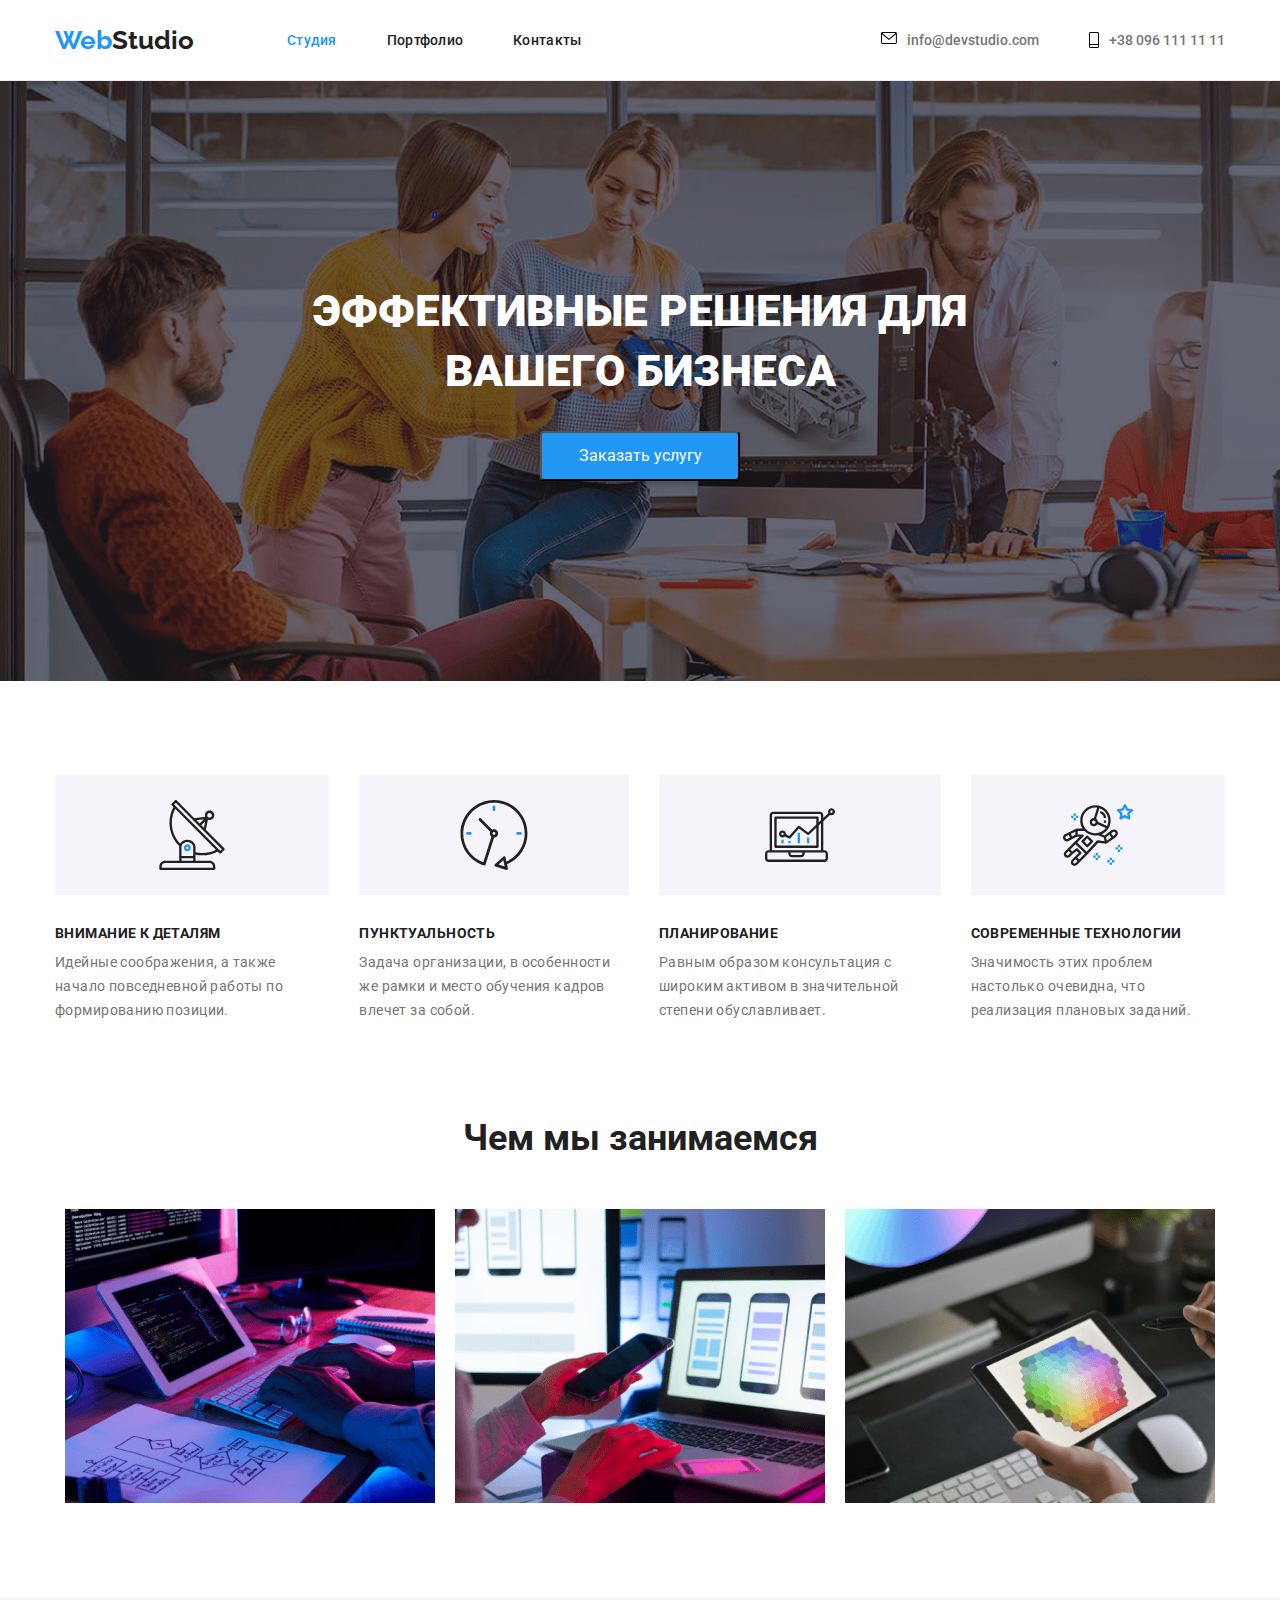
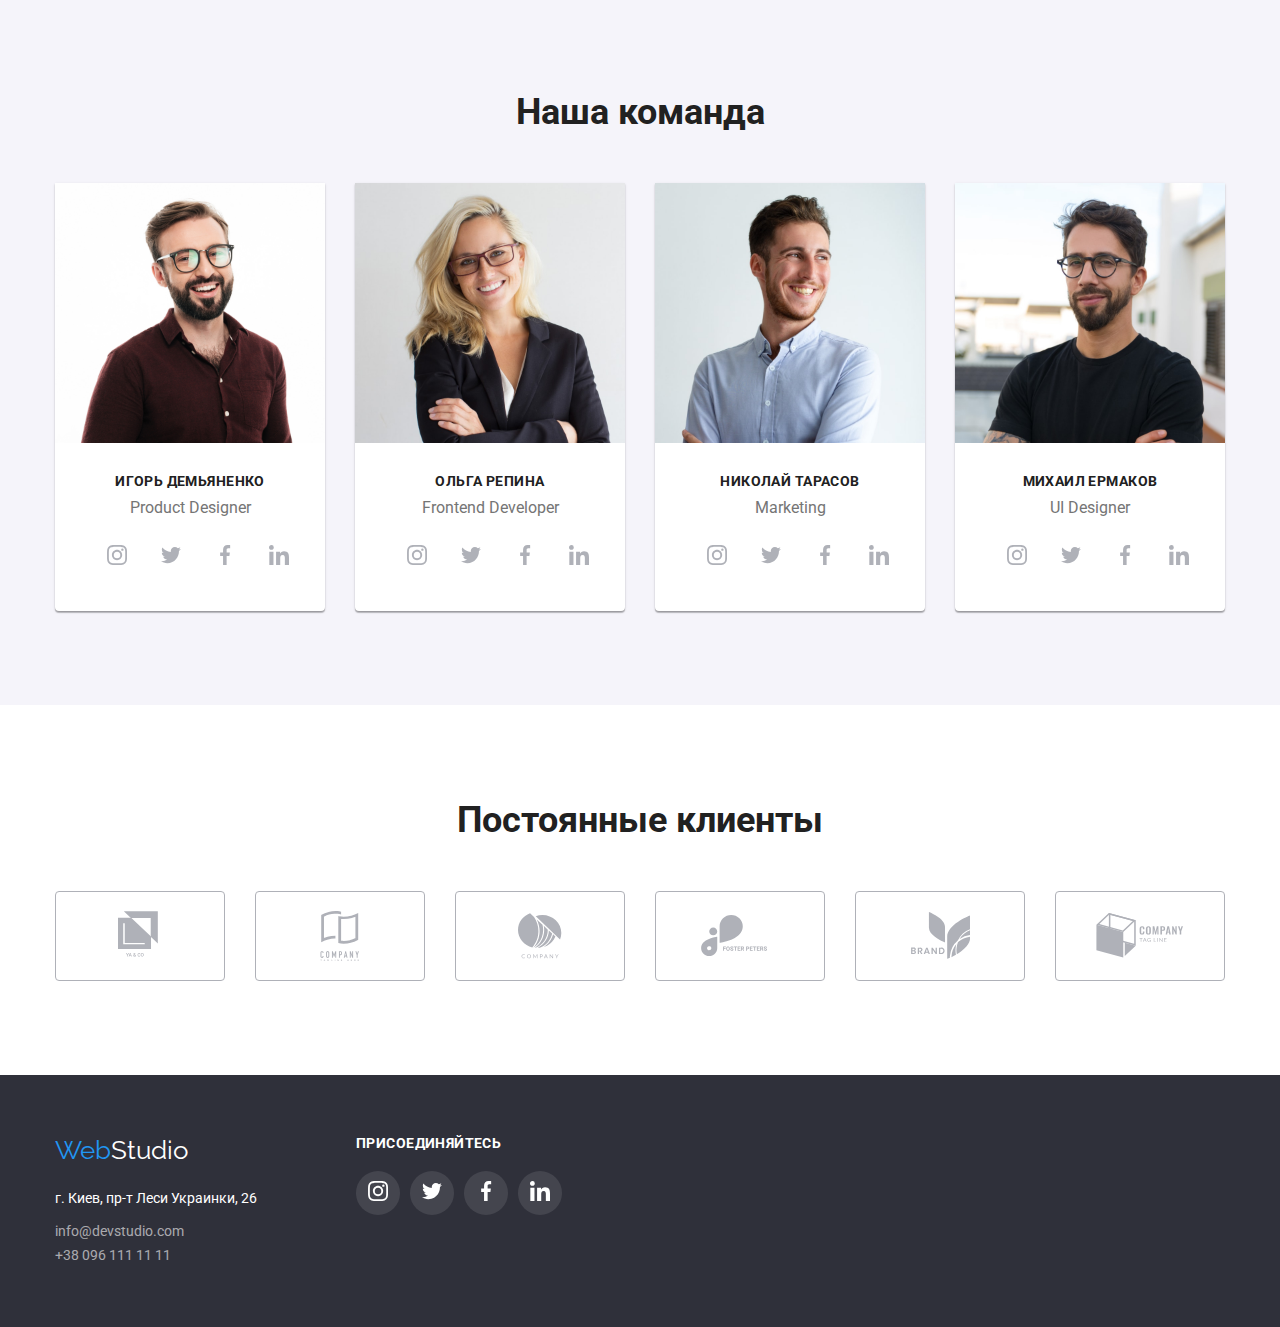
==== commit a241acee: "second" ====
--- a/index.html
+++ b/index.html
@@ -91,28 +91,28 @@
                     <ul class="social-links-all">
                         <li class="social-links-li">
                             <a class="social-links left" href="#">
-                                <svg class="instagram">
+                                <svg class="instagram" width="20" height="20">
                                     <use href="./img/symbol-defs.svg#icon-instagram"></use>
                                 </svg>
                             </a>
                         </li>
                         <li>
                             <a class="social-links"  href="#">
-                                <svg class="twitter">
+                                <svg class="twitter" width="20" height="20">
                                     <use href="./img/symbol-defs.svg#icon-twitter"></use>
                                 </svg>
                             </a>
                         </li>
                         <li>
                             <a class="social-links"  href="#">
-                                <svg class="facebook">
+                                <svg class="facebook" width="20" height="20">
                                     <use href="./img/symbol-defs.svg#icon-facebook"></use>
                                 </svg>
                             </a>
                         </li>
                         <li>
                             <a class="social-links"  href="#">
-                                <svg class="linkedin">
+                                <svg class="linkedin" width="20" height="20">
                                     <use href="./img/symbol-defs.svg#icon-linkedin"></use>
                                 </svg>
                             </a>
@@ -128,28 +128,28 @@
                     <ul class="social-links-all">
                         <li class="social-links-li">
                             <a class="social-links left" href="#">
-                                <svg class="instagram">
+                                <svg class="instagram" width="20" height="20">
                                     <use href="./img/symbol-defs.svg#icon-instagram"></use>
                                 </svg>
                             </a>
                         </li>
                         <li>
                             <a class="social-links" href="#">
-                                <svg class="twitter">
+                                <svg class="twitter" width="20" height="20">
                                     <use href="./img/symbol-defs.svg#icon-twitter"></use>
                                 </svg>
                             </a>
                         </li>
                         <li>
                             <a class="social-links" href="#">
-                                <svg class="facebook">
+                                <svg class="facebook" width="20" height="20">
                                     <use href="./img/symbol-defs.svg#icon-facebook"></use>
                                 </svg>
                             </a>
                         </li>
                         <li>
                             <a class="social-links" href="#">
-                                <svg class="linkedin">
+                                <svg class="linkedin" width="20" height="20">
                                     <use href="./img/symbol-defs.svg#icon-linkedin"></use>
                                 </svg>
                             </a>
@@ -165,28 +165,28 @@
                     <ul class="social-links-all">
                         <li class="social-links-li">
                             <a class="social-links left" href="#">
-                                <svg class="instagram">
+                                <svg class="instagram" width="20" height="20">
                                     <use href="./img/symbol-defs.svg#icon-instagram"></use>
                                 </svg>
                             </a>
                         </li>
                         <li>
                             <a class="social-links" href="#">
-                                <svg class="twitter">
+                                <svg class="twitter" width="20" height="20">
                                     <use href="./img/symbol-defs.svg#icon-twitter"></use>
                                 </svg>
                             </a>
                         </li>
                         <li>
                             <a class="social-links" href="#">
-                                <svg class="facebook">
+                                <svg class="facebook" width="20" height="20">
                                     <use href="./img/symbol-defs.svg#icon-facebook"></use>
                                 </svg>
                             </a>
                         </li>
                         <li>
                             <a class="social-links" href="#">
-                                <svg class="linkedin">
+                                <svg class="linkedin" width="20" height="20">
                                     <use href="./img/symbol-defs.svg#icon-linkedin"></use>
                                 </svg>
                             </a>
@@ -202,28 +202,28 @@
                     <ul class="social-links-all">
                         <li class="social-links-li">
                             <a class="social-links left" href="#">
-                                <svg class="instagram">
+                                <svg class="instagram" width="20" height="20">
                                     <use href="./img/symbol-defs.svg#icon-instagram"></use>
                                 </svg>
                             </a>
                         </li>
                         <li>
                             <a class="social-links" href="#">
-                                <svg class="twitter">
+                                <svg class="twitter" width="20" height="20">
                                     <use href="./img/symbol-defs.svg#icon-twitter"></use>
                                 </svg>
                             </a>
                         </li>
                         <li>
                             <a class="social-links" href="#">
-                                <svg class="facebook">
+                                <svg class="facebook" width="20" height="20">
                                     <use href="./img/symbol-defs.svg#icon-facebook"></use>
                                 </svg>
                             </a>
                         </li>
                         <li>
                             <a class="social-links" href="#">
-                                <svg class="linkedin">
+                                <svg class="linkedin" width="20" height="20">
                                     <use href="./img/symbol-defs.svg#icon-linkedin"></use>
                                 </svg>
                             </a>
--- a/css/styles.css
+++ b/css/styles.css
@@ -531,56 +531,41 @@
   background-position: center;
   background-repeat: no-repeat;
 
+  fill: var(--social-links-color);
+
   width: 44px;
   height: 44px;
 
   border-radius: 50%;
 
   padding: 0;
-  /* margin-right: 22px; */
+  margin-right: 10px;
 }
 
 .left {
-  margin-left: 50px;
+  margin-left: 40px;
 }
 
 .social-links:hover,
 .social-links:focus {
   background-color: var(--sec-backgroundcolor);
+
+  fill: var(--main-backgroundcolor);
 }
 
 .instagram {
-  fill: var(--social-links-color);
-
   margin-top: 12px;
-  width: 20px;
-  height: 20px;
 }
 
 .twitter {
-  fill: var(--social-links-color);
-
-  width: 20px;
-  height: 20px;
-
   margin-top: 12px;
 }
 
 .facebook {
-  fill: var(--social-links-color);
-
-  width: 20px;
-  height: 20px;
-
   margin-top: 12px;
 }
 
 .linkedin {
-  fill: var(--social-links-color);
-
-  width: 20px;
-  height: 20px;
-
   margin-top: 12px;
 }
 
@@ -588,11 +573,11 @@
   margin-bottom: 10px;
 }
 
-.facebook:hover,
+/* .facebook:hover,
 .instagram:hover,
 .twitter:hover,
 .linkedin:hover {
-  fill: var(--main-backgroundcolor);
+  
 }
 
 .facebook:focus,
@@ -600,7 +585,7 @@
 .twitter:focus,
 .linkedin:focus {
   fill: var(--main-backgroundcolor);
-}
+} */
 
 .our-clients {
   padding-top: 94px;
@@ -624,6 +609,7 @@
   width: 170px;
   height: 90px;
 
+  fill: var(--social-links-color);
   border: 1px solid var(--social-links-color);
   border-radius: 4px;
 
@@ -641,7 +627,6 @@
 
 .clients-logo {
   background-position: center;
-  fill: var(--social-links-color);
 
   width: 44px;
   height: 50px;
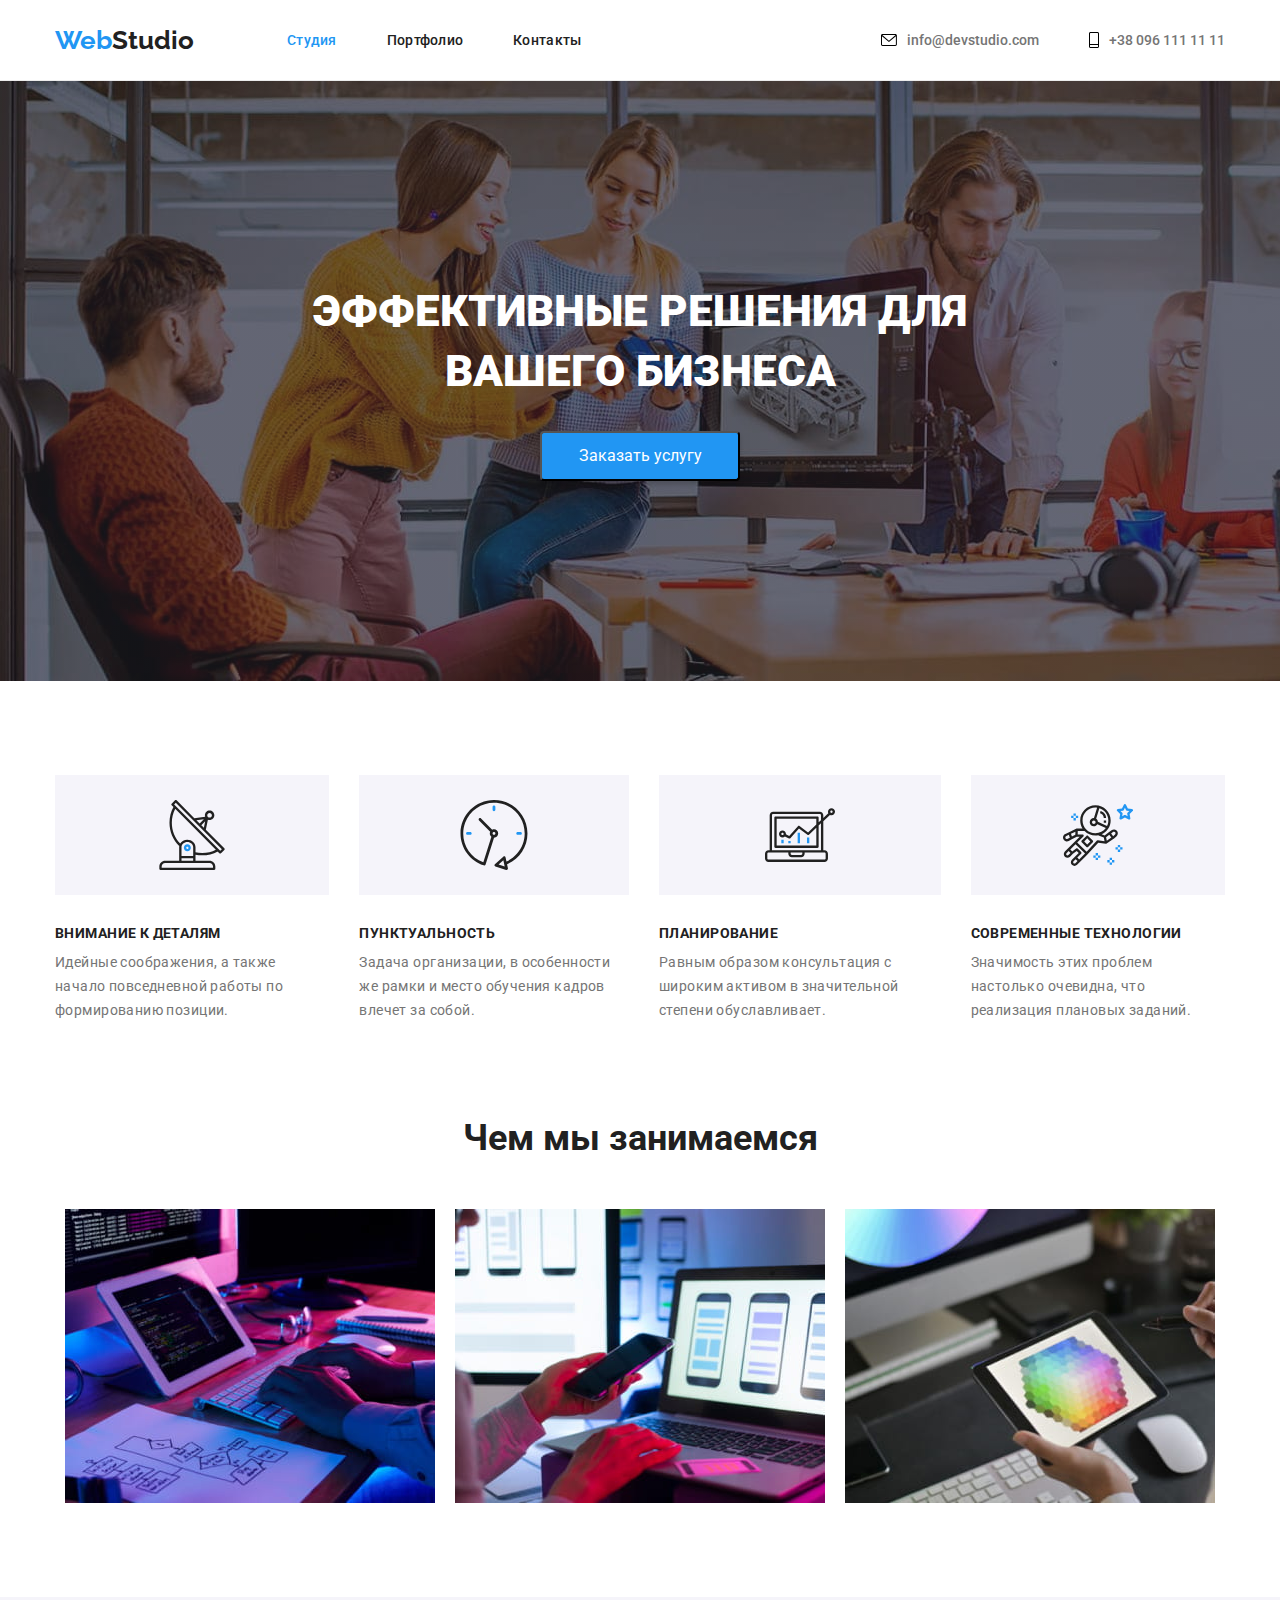
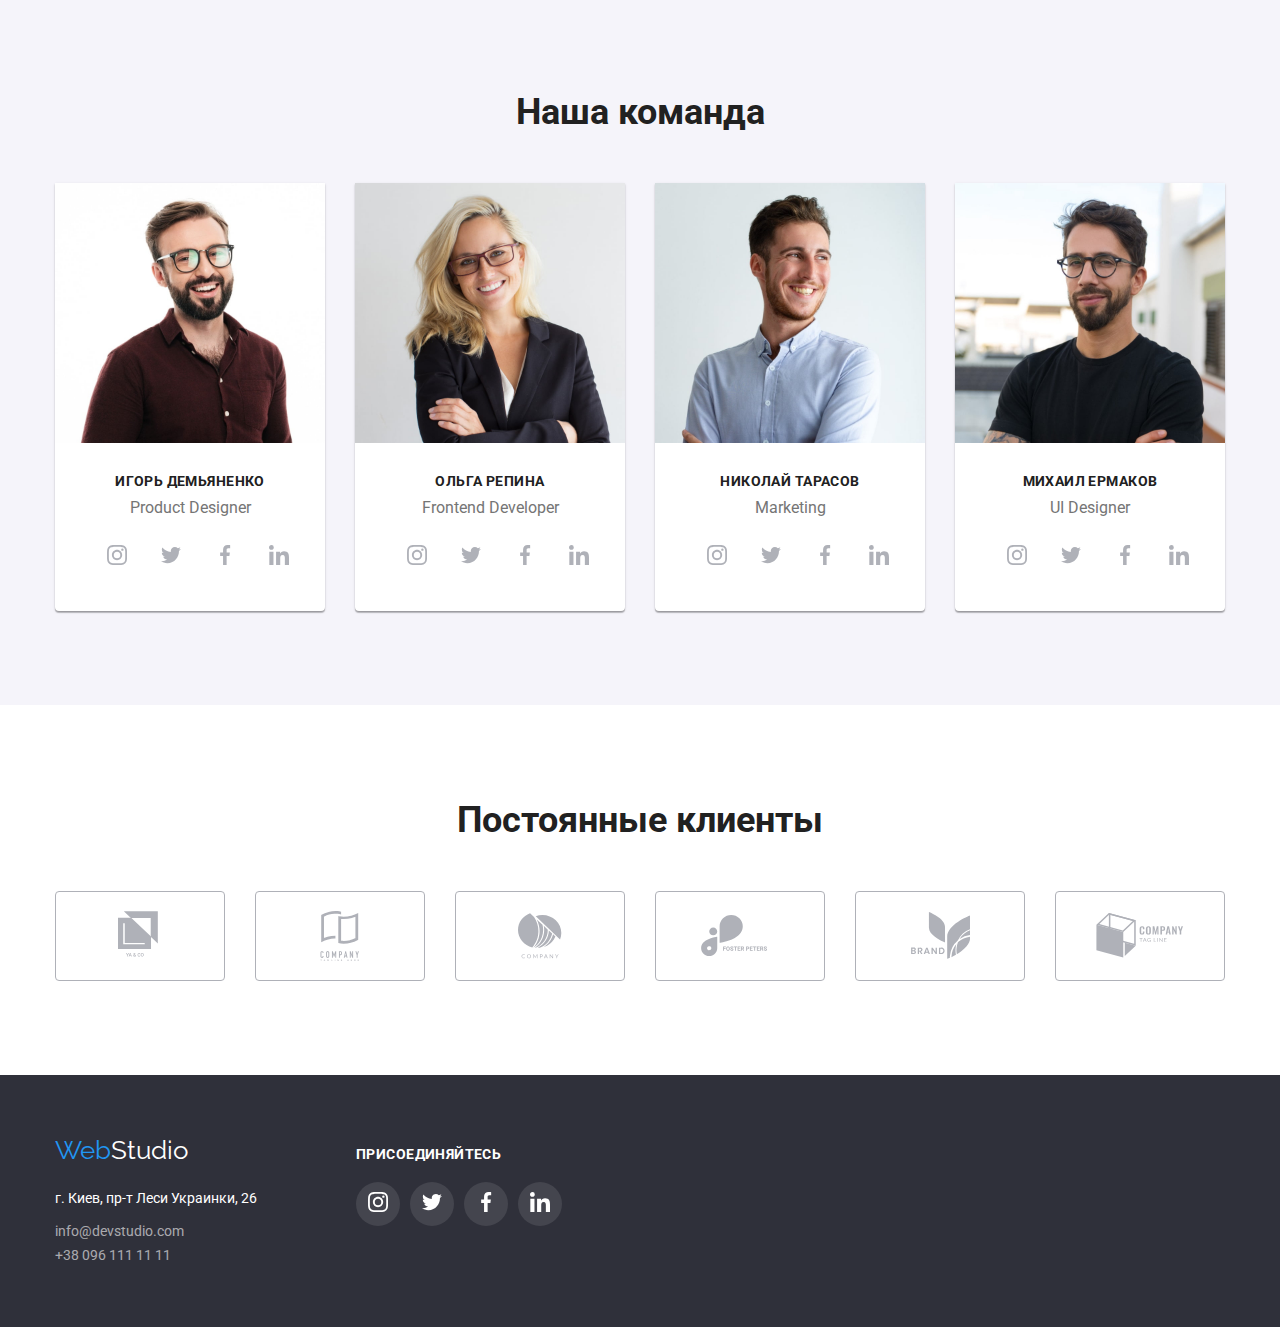
==== commit 8bb8d99e: "third" ====
--- a/index.html
+++ b/index.html
@@ -73,9 +73,9 @@
         <div class="container">
         <h2 class="sec-title">Чем мы занимаемся</h2>
         <ul class="img">
-            <li class="img-item"><img src="./img/1-min.png" width="370" height="294" alt="ручной набор текста"></li>
-            <li class="img-item"><img src="./img/2-min.png" width="370" height="294" alt="с телефона передача информации на компьютер"></li>
-            <li class="img-item"><img src="./img/3-min.png" width="370" height="294" alt="подбор цвета в палитре"></li>
+            <li class="img-item"><img src="./img/1.jpg" width="370" height="294" alt="ручной набор текста"></li>
+            <li class="img-item"><img src="./img/2.jpg" width="370" height="294" alt="с телефона передача информации на компьютер"></li>
+            <li class="img-item"><img src="./img/3.jpg" width="370" height="294" alt="подбор цвета в палитре"></li>
         </ul>
         </div>
     </section>
@@ -84,7 +84,7 @@
         <h2 class="sec-title">Наша команда</h2>
         <ul class="team-ul">
             <li class="team-li">
-                <img src="./img/img.jpg" width="270" height="260" alt="photo Игоря Демьяненко">
+                <img src="./img/demianenko.jpg" width="270" height="260" alt="photo Игоря Демьяненко">
                 <div class="our-team">
                     <h3 class="third-title identification">Игорь Демьяненко</h3>
                     <p class="description-team">Product Designer</p>
@@ -121,7 +121,7 @@
                 </div>
             </li>
             <li class="team-li">
-                <img src="./img/img_(1)-min.jpg" width="270" height="260" alt="photo Ольга Репина">
+                <img src="./img/repina.jpg" width="270" height="260" alt="photo Ольга Репина">
                 <div class="our-team">
                     <h3 class="third-title identification">Ольга Репина</h3>
                     <p class="description-team">Frontend Developer</p>
@@ -158,7 +158,7 @@
                 </div>
             </li>
             <li class="team-li">
-                <img src="./img/img_(2)-min.jpg" width="270" height="260" alt="photo Николай Тарасов">
+                <img src="./img/tarasov.jpg" width="270" height="260" alt="photo Николай Тарасов">
                 <div class="our-team">
                     <h3 class="third-title identification">Николай Тарасов</h3>
                     <p class="description-team">Marketing</p>
@@ -195,7 +195,7 @@
                 </div>
             </li>
             <li class="team-li">
-                <img src="./img/img_(3)-min.jpg" width="270" height="260" alt="photo Михаил Ермаков">
+                <img src="./img/ermakov.jpg" width="270" height="260" alt="photo Михаил Ермаков">
                 <div class="our-team">
                     <h3 class="third-title identification">Михаил Ермаков</h3>
                     <p class="description-team">UI Designer</p>
--- a/css/styles.css
+++ b/css/styles.css
@@ -147,6 +147,7 @@
 
 .mail {
   display: flex;
+  align-items: center;
   color: var(--descrip-text-color);
 
   margin-right: 50px;
@@ -192,7 +193,7 @@
       rgba(47, 48, 58, 0.4),
       rgba(47, 48, 58, 0.4)
     ),
-    url("../img/Img-min.png");
+    url("../img/hero.jpg");
   background-color: var(--hero-backgroundcolor);
 }
 
@@ -671,6 +672,8 @@
 
 .footer-all {
   display: flex;
+  align-items: baseline;
+  justify-content: flex-start;
 
   width: 1200px;
   padding-right: 15px;
@@ -782,6 +785,10 @@
 
 .join-links {
   margin-left: 12px;
+  align-items: center;
+
+  padding-top: 0px;
+  padding-bottom: 0px;
 }
 
 .join-instagram {
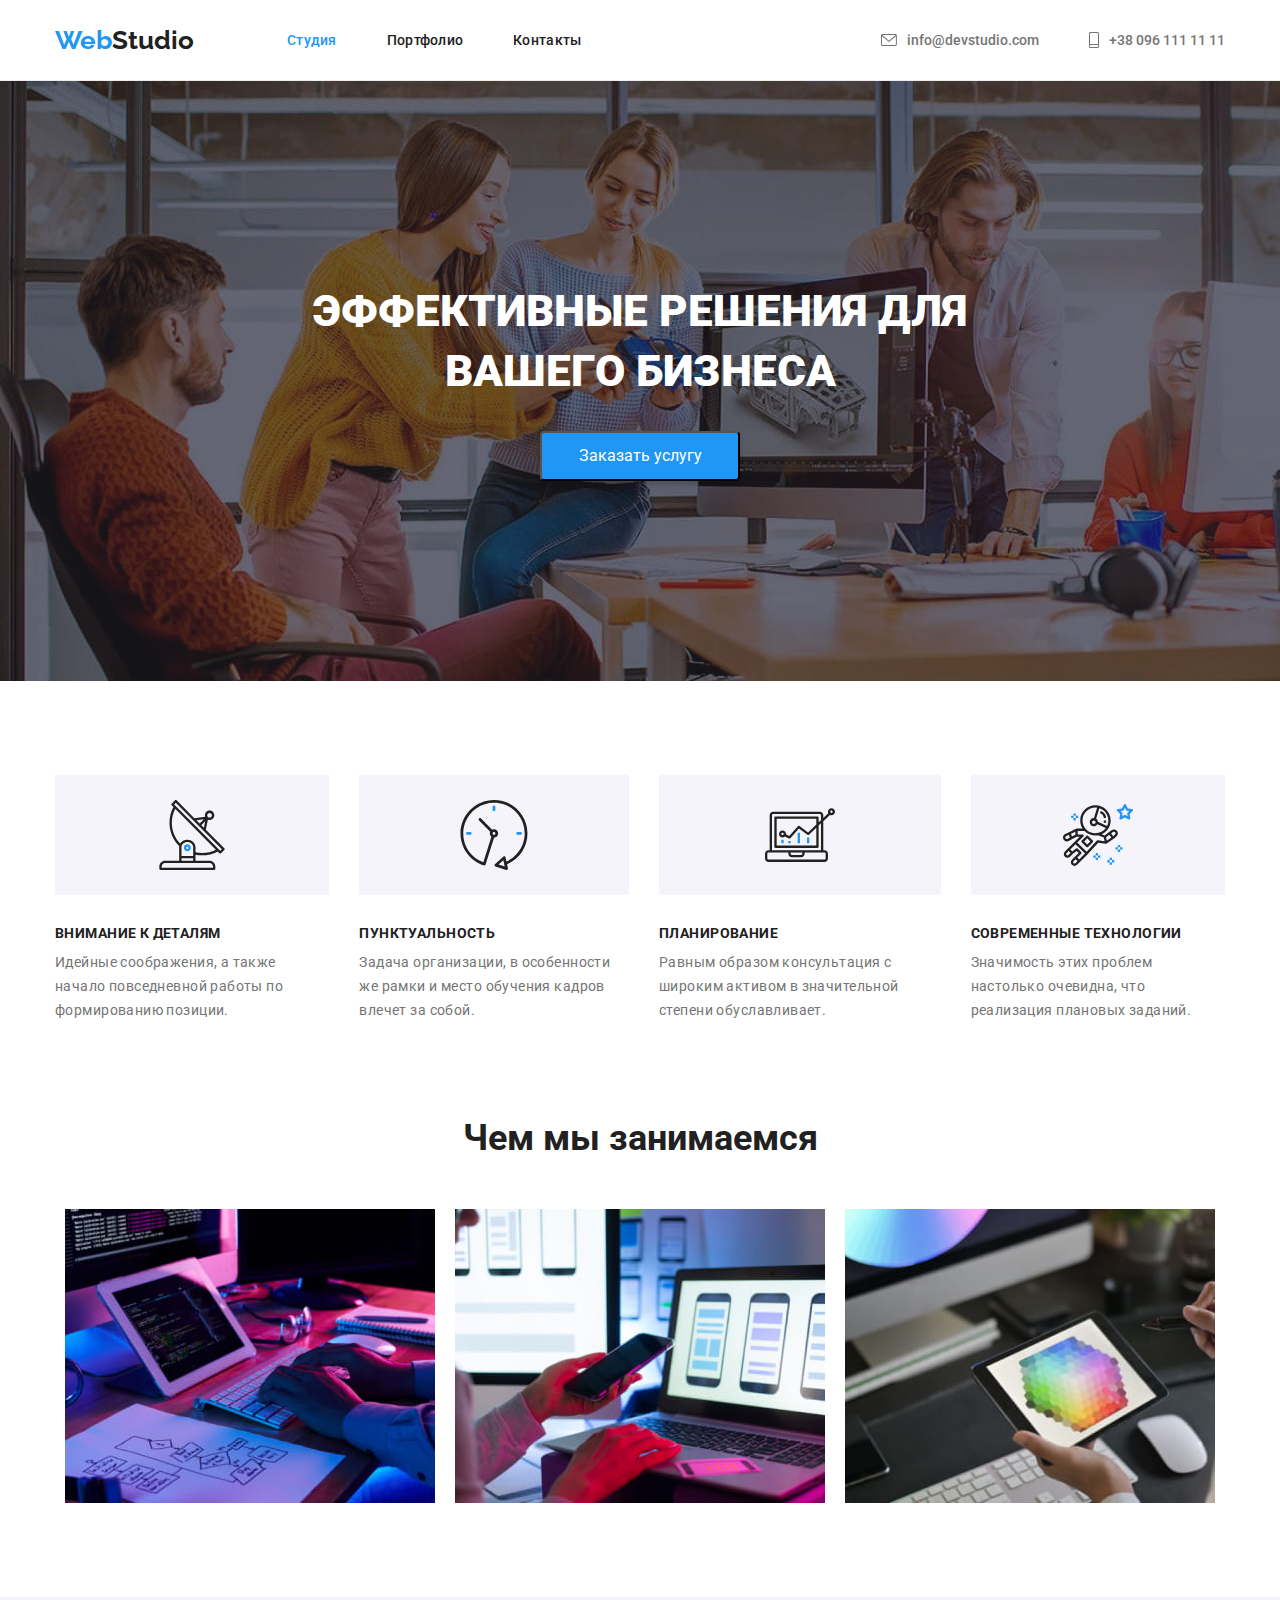
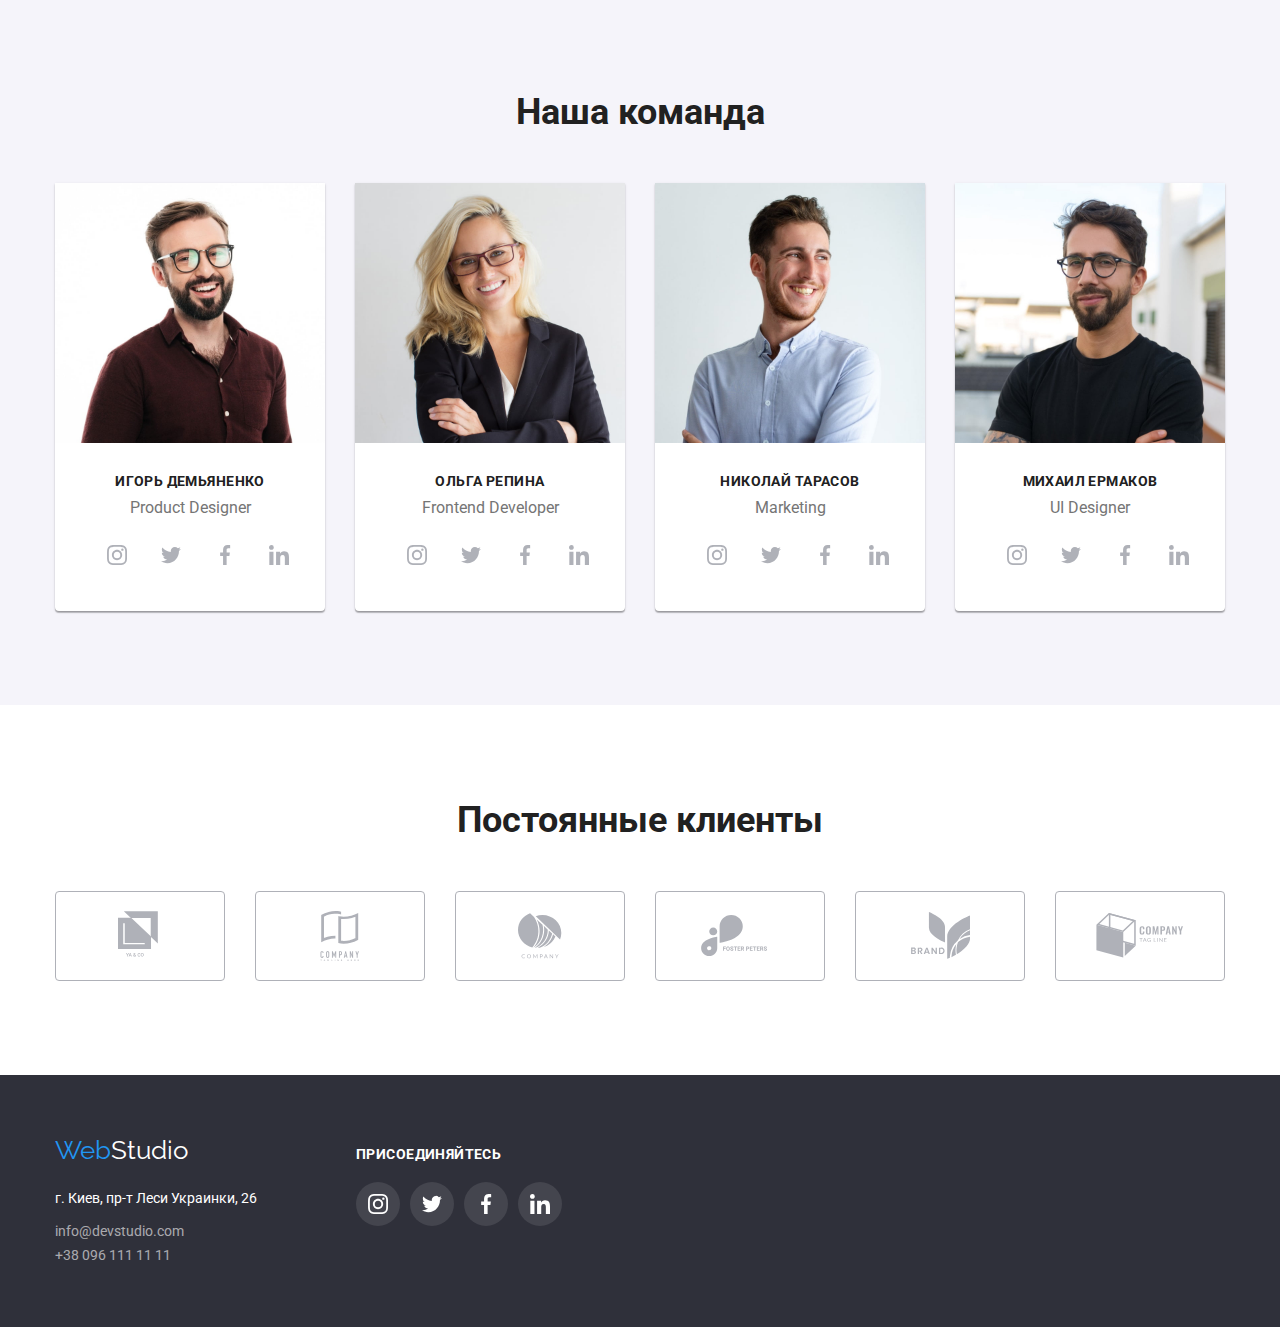
==== commit ee89552f: "last" ====
--- a/index.html
+++ b/index.html
@@ -14,7 +14,7 @@
     <header class="header">
         <div class="container">
             <nav>
-                <a class="webstudio" href="/">
+                <a class="webstudio" href="./index.html">
                     <span class="web">Web</span>Studio
                 </a>
                 <ul class="nav-links">
@@ -42,9 +42,9 @@
         <div class="container">
                 <div class="big-title">
                     <h1 class="first-title">Эффективные решения для вашего бизнеса</h1>
-                </div>
-            <button class="service-button">Заказать услугу</button>
-        </div>
+                    <button class="service-button">Заказать услугу</button>
+                </div>
+         </div>
     </section>
     <section class="our-description">
         <div class="container">
@@ -90,28 +90,28 @@
                     <p class="description-team">Product Designer</p>
                     <ul class="social-links-all">
                         <li class="social-links-li">
-                            <a class="social-links left" href="#">
+                            <a class="social-links left" href="#" aria-label="instagram">
                                 <svg class="instagram" width="20" height="20">
                                     <use href="./img/symbol-defs.svg#icon-instagram"></use>
                                 </svg>
                             </a>
                         </li>
                         <li>
-                            <a class="social-links"  href="#">
+                            <a class="social-links"  href="#" aria-label="twitter">
                                 <svg class="twitter" width="20" height="20">
                                     <use href="./img/symbol-defs.svg#icon-twitter"></use>
                                 </svg>
                             </a>
                         </li>
                         <li>
-                            <a class="social-links"  href="#">
+                            <a class="social-links"  href="#" aria-label="facebook">
                                 <svg class="facebook" width="20" height="20">
                                     <use href="./img/symbol-defs.svg#icon-facebook"></use>
                                 </svg>
                             </a>
                         </li>
                         <li>
-                            <a class="social-links"  href="#">
+                            <a class="social-links"  href="#" aria-label="linkedin">
                                 <svg class="linkedin" width="20" height="20">
                                     <use href="./img/symbol-defs.svg#icon-linkedin"></use>
                                 </svg>
@@ -127,28 +127,28 @@
                     <p class="description-team">Frontend Developer</p>
                     <ul class="social-links-all">
                         <li class="social-links-li">
-                            <a class="social-links left" href="#">
+                            <a class="social-links left" href="#" aria-label="instagram">
                                 <svg class="instagram" width="20" height="20">
                                     <use href="./img/symbol-defs.svg#icon-instagram"></use>
                                 </svg>
                             </a>
                         </li>
                         <li>
-                            <a class="social-links" href="#">
+                            <a class="social-links" href="#" aria-label="twitter">
                                 <svg class="twitter" width="20" height="20">
                                     <use href="./img/symbol-defs.svg#icon-twitter"></use>
                                 </svg>
                             </a>
                         </li>
                         <li>
-                            <a class="social-links" href="#">
+                            <a class="social-links" href="#" aria-label="facebook">
                                 <svg class="facebook" width="20" height="20">
                                     <use href="./img/symbol-defs.svg#icon-facebook"></use>
                                 </svg>
                             </a>
                         </li>
                         <li>
-                            <a class="social-links" href="#">
+                            <a class="social-links" href="#" aria-label="linkedin">
                                 <svg class="linkedin" width="20" height="20">
                                     <use href="./img/symbol-defs.svg#icon-linkedin"></use>
                                 </svg>
@@ -164,28 +164,28 @@
                     <p class="description-team">Marketing</p>
                     <ul class="social-links-all">
                         <li class="social-links-li">
-                            <a class="social-links left" href="#">
+                            <a class="social-links left" href="#" aria-label="instagram">
                                 <svg class="instagram" width="20" height="20">
                                     <use href="./img/symbol-defs.svg#icon-instagram"></use>
                                 </svg>
                             </a>
                         </li>
                         <li>
-                            <a class="social-links" href="#">
+                            <a class="social-links" href="#" aria-label="twitter">
                                 <svg class="twitter" width="20" height="20">
                                     <use href="./img/symbol-defs.svg#icon-twitter"></use>
                                 </svg>
                             </a>
                         </li>
                         <li>
-                            <a class="social-links" href="#">
+                            <a class="social-links" href="#" aria-label="facebook">
                                 <svg class="facebook" width="20" height="20">
                                     <use href="./img/symbol-defs.svg#icon-facebook"></use>
                                 </svg>
                             </a>
                         </li>
                         <li>
-                            <a class="social-links" href="#">
+                            <a class="social-links" href="#" aria-label="linkedin">
                                 <svg class="linkedin" width="20" height="20">
                                     <use href="./img/symbol-defs.svg#icon-linkedin"></use>
                                 </svg>
@@ -201,28 +201,28 @@
                     <p class="description-team">UI Designer</p>
                     <ul class="social-links-all">
                         <li class="social-links-li">
-                            <a class="social-links left" href="#">
+                            <a class="social-links left" href="#" aria-label="instagram">
                                 <svg class="instagram" width="20" height="20">
                                     <use href="./img/symbol-defs.svg#icon-instagram"></use>
                                 </svg>
                             </a>
                         </li>
                         <li>
-                            <a class="social-links" href="#">
+                            <a class="social-links" href="#" aria-label="twitter">
                                 <svg class="twitter" width="20" height="20">
                                     <use href="./img/symbol-defs.svg#icon-twitter"></use>
                                 </svg>
                             </a>
                         </li>
                         <li>
-                            <a class="social-links" href="#">
+                            <a class="social-links" href="#" aria-label="facebook">
                                 <svg class="facebook" width="20" height="20">
                                     <use href="./img/symbol-defs.svg#icon-facebook"></use>
                                 </svg>
                             </a>
                         </li>
                         <li>
-                            <a class="social-links" href="#">
+                            <a class="social-links" href="#" aria-label="linkedin">
                                 <svg class="linkedin" width="20" height="20">
                                     <use href="./img/symbol-defs.svg#icon-linkedin"></use>
                                 </svg>
@@ -301,28 +301,28 @@
                 <p class="join">присоединяйтесь</p>
             <ul>
                 <li class="join-li">
-                    <a class="join-links" href="#">
+                    <a class="join-links" href="#" aria-label="instagram">
                         <svg class="join-instagram">
                             <use href="./img/symbol-defs.svg#icon-instagram"></use>
                         </svg>
                     </a>
                 </li>
                 <li class="join-li">
-                    <a class="join-links" href="#">
+                    <a class="join-links" href="#" aria-label="twitter">
                         <svg class="join-twitter">
                             <use href="./img/symbol-defs.svg#icon-twitter"></use>
                         </svg>
                     </a>
                 </li>
                 <li class="join-li">
-                    <a class="join-links" href="#">
+                    <a class="join-links" href="#" aria-label="facebook">
                         <svg class="join-facebook">
                             <use href="./img/symbol-defs.svg#icon-facebook"></use>
                         </svg>
                     </a>
                 </li>
                 <li class="join-li">
-                    <a class="join-links" href="#">
+                    <a class="join-links" href="# aria-label="linkedin"">
                         <svg class="join-linkedin">
                             <use href="./img/symbol-defs.svg#icon-linkedin"></use>
                         </svg>
--- a/css/styles.css
+++ b/css/styles.css
@@ -15,8 +15,6 @@
   text-decoration: none;
   color: var(--descrip-text-color);
   display: block;
-  padding-top: 32px;
-  padding-bottom: 32px;
 }
 
 li {
@@ -96,6 +94,9 @@
 .nav-links {
   display: block;
   display: flex;
+
+  padding-top: 32px;
+  padding-bottom: 32px;
 }
 
 .item:not(:last-child) {
@@ -149,6 +150,7 @@
   display: flex;
   align-items: center;
   color: var(--descrip-text-color);
+  fill: var(--sec-backgroundcolor);
 
   margin-right: 50px;
 }
@@ -156,17 +158,13 @@
 .mail:hover,
 .mail:focus {
   color: var(--sec-backgroundcolor);
-
-  fill: var(--sec-backgroundcolor);
 }
 
 .mail-icon {
   margin-right: 10px;
 
   align-items: center;
-}
-
-.mail-icon:hover {
+
   fill: currentColor;
 }
 
@@ -174,13 +172,12 @@
   display: flex;
 
   color: var(--descrip-text-color);
+  fill: var(--sec-backgroundcolor);
 }
 
 .telephone:hover,
 .telephone:focus {
   color: var(--sec-backgroundcolor);
-
-  fill: var(--sec-backgroundcolor);
 }
 
 .hero {
@@ -286,6 +283,8 @@
   color: var(--main-backgroundcolor);
 
   border: 2px solid var(--sec-backgroundcolor);
+  box-shadow: 0px 3px 1px rgba(0, 0, 0, 0.1), 0px 1px 2px rgba(0, 0, 0, 0.08),
+    0px 2px 2px rgba(0, 0, 0, 0.12);
   border-radius: 4px;
 }
 
@@ -326,9 +325,10 @@
   margin-bottom: 30px;
 }
 
-.job-kind > a {
-  padding-top: 0;
-  padding-bottom: 0;
+.job-kind:hover,
+.job-kind:focus {
+  box-shadow: 0px 1px 1px rgba(0, 0, 0, 0.12), 0px 4px 4px rgba(0, 0, 0, 0.06),
+    1px 4px 6px rgba(0, 0, 0, 0.16);
 }
 
 .job-kind:nth-child(3n) {
@@ -574,20 +574,6 @@
   margin-bottom: 10px;
 }
 
-/* .facebook:hover,
-.instagram:hover,
-.twitter:hover,
-.linkedin:hover {
-  
-}
-
-.facebook:focus,
-.instagram:focus,
-.twitter:focus,
-.linkedin:focus {
-  fill: var(--main-backgroundcolor);
-} */
-
 .our-clients {
   padding-top: 94px;
   padding-bottom: 94px;
@@ -673,7 +659,6 @@
 .footer-all {
   display: flex;
   align-items: baseline;
-  justify-content: flex-start;
 
   width: 1200px;
   padding-right: 15px;
@@ -784,37 +769,35 @@
 }
 
 .join-links {
-  margin-left: 12px;
+  display: flex;
   align-items: center;
+  justify-content: center;
 
   padding-top: 0px;
   padding-bottom: 0px;
+
+  width: 100%;
+  height: 100%;
+
+  fill: var(--sec-text-color);
 }
 
 .join-instagram {
   width: 20px;
   height: 20px;
-
-  fill: var(--sec-text-color);
 }
 
 .join-twitter {
   width: 20px;
   height: 20px;
-
-  fill: var(--sec-text-color);
 }
 
 .join-facebook {
   width: 20px;
   height: 20px;
-
-  fill: var(--sec-text-color);
 }
 
 .join-linkedin {
   width: 20px;
   height: 20px;
-
-  fill: var(--sec-text-color);
-}
+}
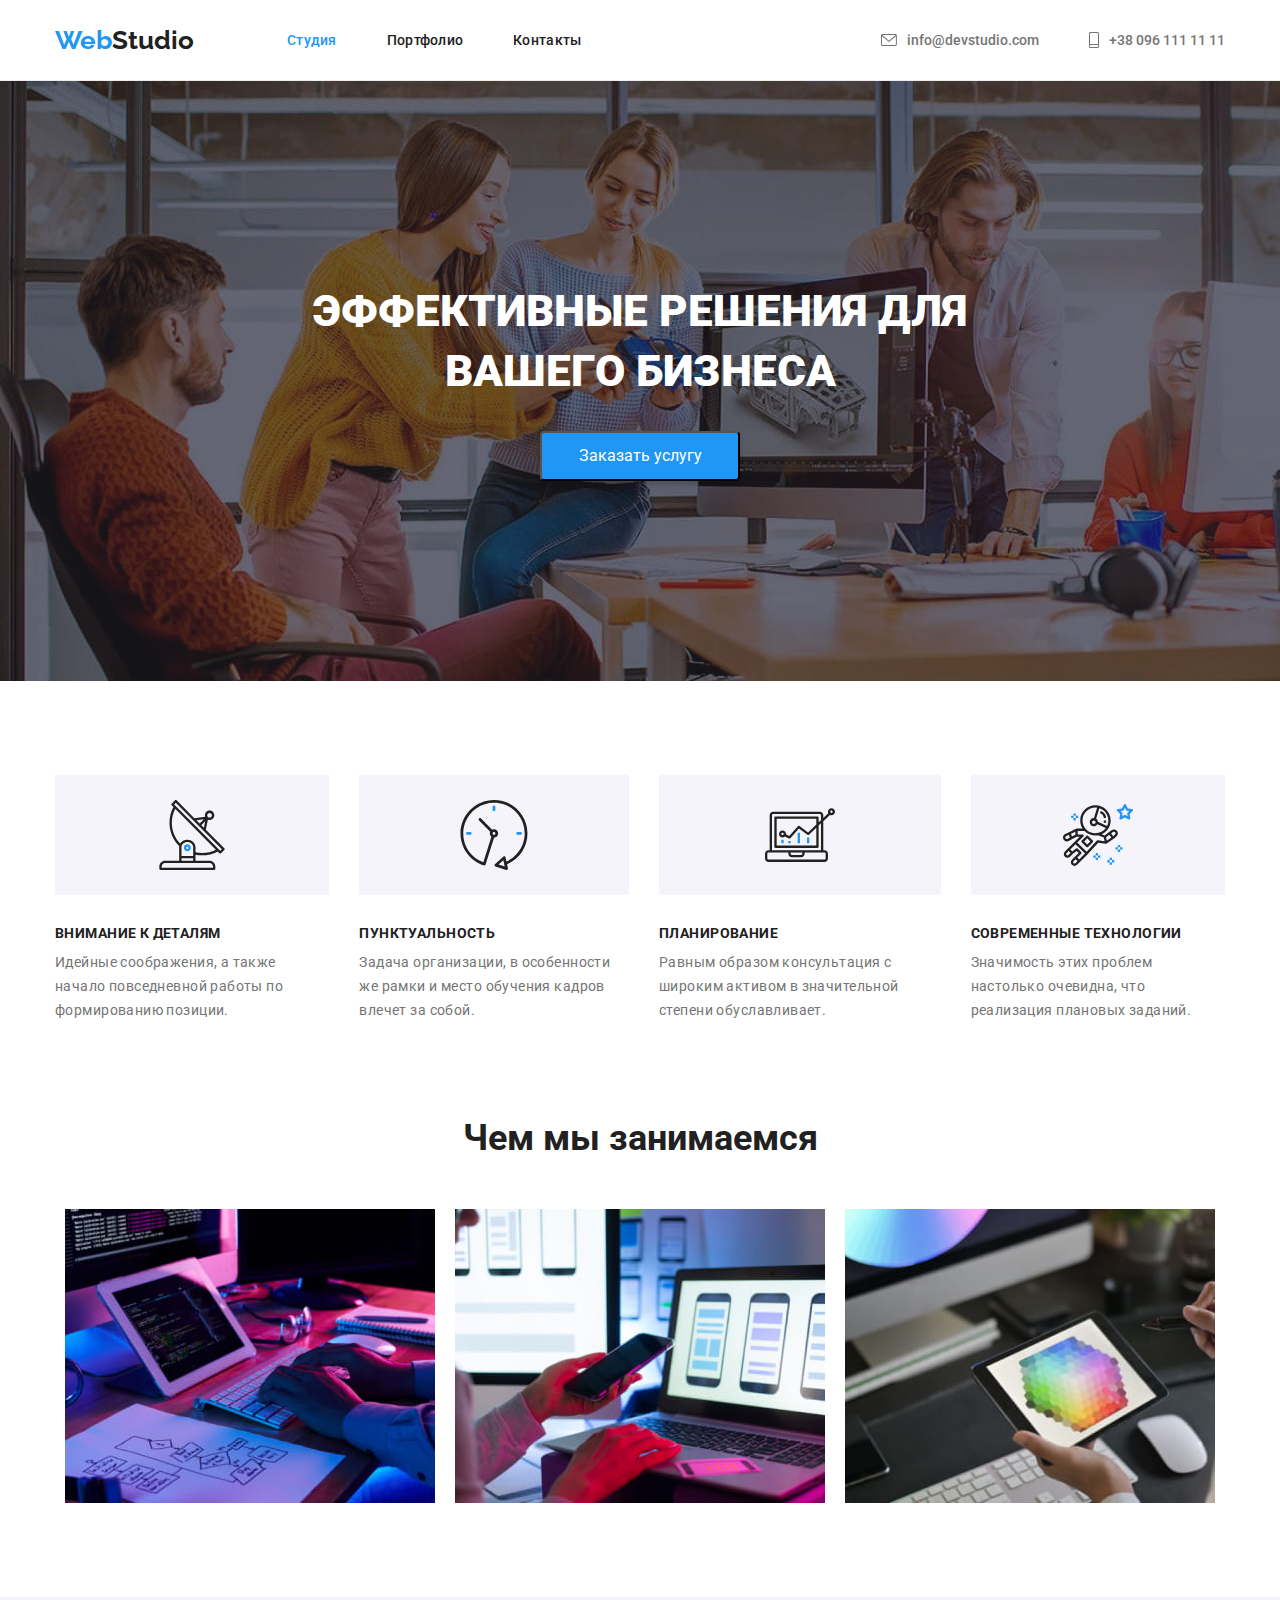
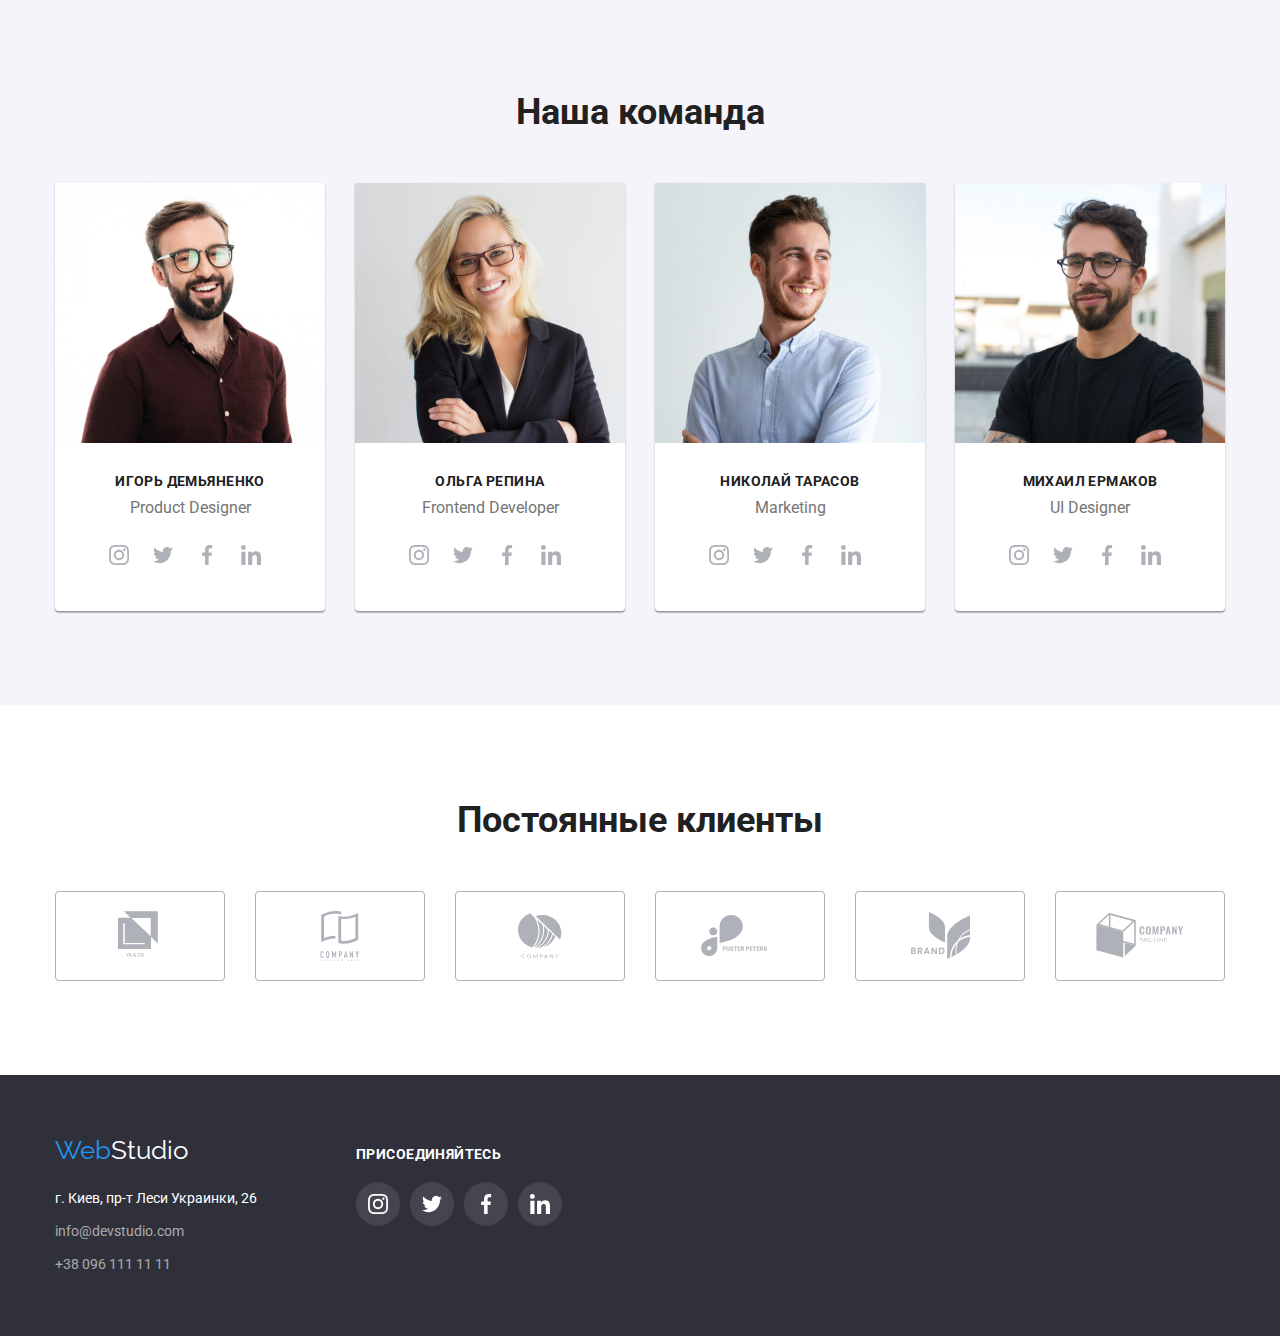
==== commit e2bb17d0: "final" ====
--- a/index.html
+++ b/index.html
@@ -90,7 +90,7 @@
                     <p class="description-team">Product Designer</p>
                     <ul class="social-links-all">
                         <li class="social-links-li">
-                            <a class="social-links left" href="#" aria-label="instagram">
+                            <a class="social-links" href="#" aria-label="instagram">
                                 <svg class="instagram" width="20" height="20">
                                     <use href="./img/symbol-defs.svg#icon-instagram"></use>
                                 </svg>
@@ -127,7 +127,7 @@
                     <p class="description-team">Frontend Developer</p>
                     <ul class="social-links-all">
                         <li class="social-links-li">
-                            <a class="social-links left" href="#" aria-label="instagram">
+                            <a class="social-links" href="#" aria-label="instagram">
                                 <svg class="instagram" width="20" height="20">
                                     <use href="./img/symbol-defs.svg#icon-instagram"></use>
                                 </svg>
@@ -164,7 +164,7 @@
                     <p class="description-team">Marketing</p>
                     <ul class="social-links-all">
                         <li class="social-links-li">
-                            <a class="social-links left" href="#" aria-label="instagram">
+                            <a class="social-links" href="#" aria-label="instagram">
                                 <svg class="instagram" width="20" height="20">
                                     <use href="./img/symbol-defs.svg#icon-instagram"></use>
                                 </svg>
@@ -201,7 +201,7 @@
                     <p class="description-team">UI Designer</p>
                     <ul class="social-links-all">
                         <li class="social-links-li">
-                            <a class="social-links left" href="#" aria-label="instagram">
+                            <a class="social-links" href="#" aria-label="instagram">
                                 <svg class="instagram" width="20" height="20">
                                     <use href="./img/symbol-defs.svg#icon-instagram"></use>
                                 </svg>
--- a/css/styles.css
+++ b/css/styles.css
@@ -94,7 +94,9 @@
 .nav-links {
   display: block;
   display: flex;
-
+}
+
+.item {
   padding-top: 32px;
   padding-bottom: 32px;
 }
@@ -500,7 +502,7 @@
 }
 
 .our-team > ul {
-  margin: 0;
+  margin: auto;
   padding: 0;
 }
 
@@ -521,6 +523,7 @@
 
 .social-links-li {
   display: flex;
+  margin-left: 10px;
 }
 
 .social-links {
@@ -540,11 +543,8 @@
   border-radius: 50%;
 
   padding: 0;
-  margin-right: 10px;
-}
-
-.left {
-  margin-left: 40px;
+  margin-right: auto;
+  margin-left: auto;
 }
 
 .social-links:hover,
@@ -707,7 +707,7 @@
   padding-bottom: 0;
 }
 
-.mail-foot {
+.mail-footer {
   margin-bottom: 9px;
 }
 
@@ -759,7 +759,9 @@
 
   display: flex;
   align-items: center;
-
+}
+
+.join-li:not(:last-child) {
   margin-right: 10px;
 }
 
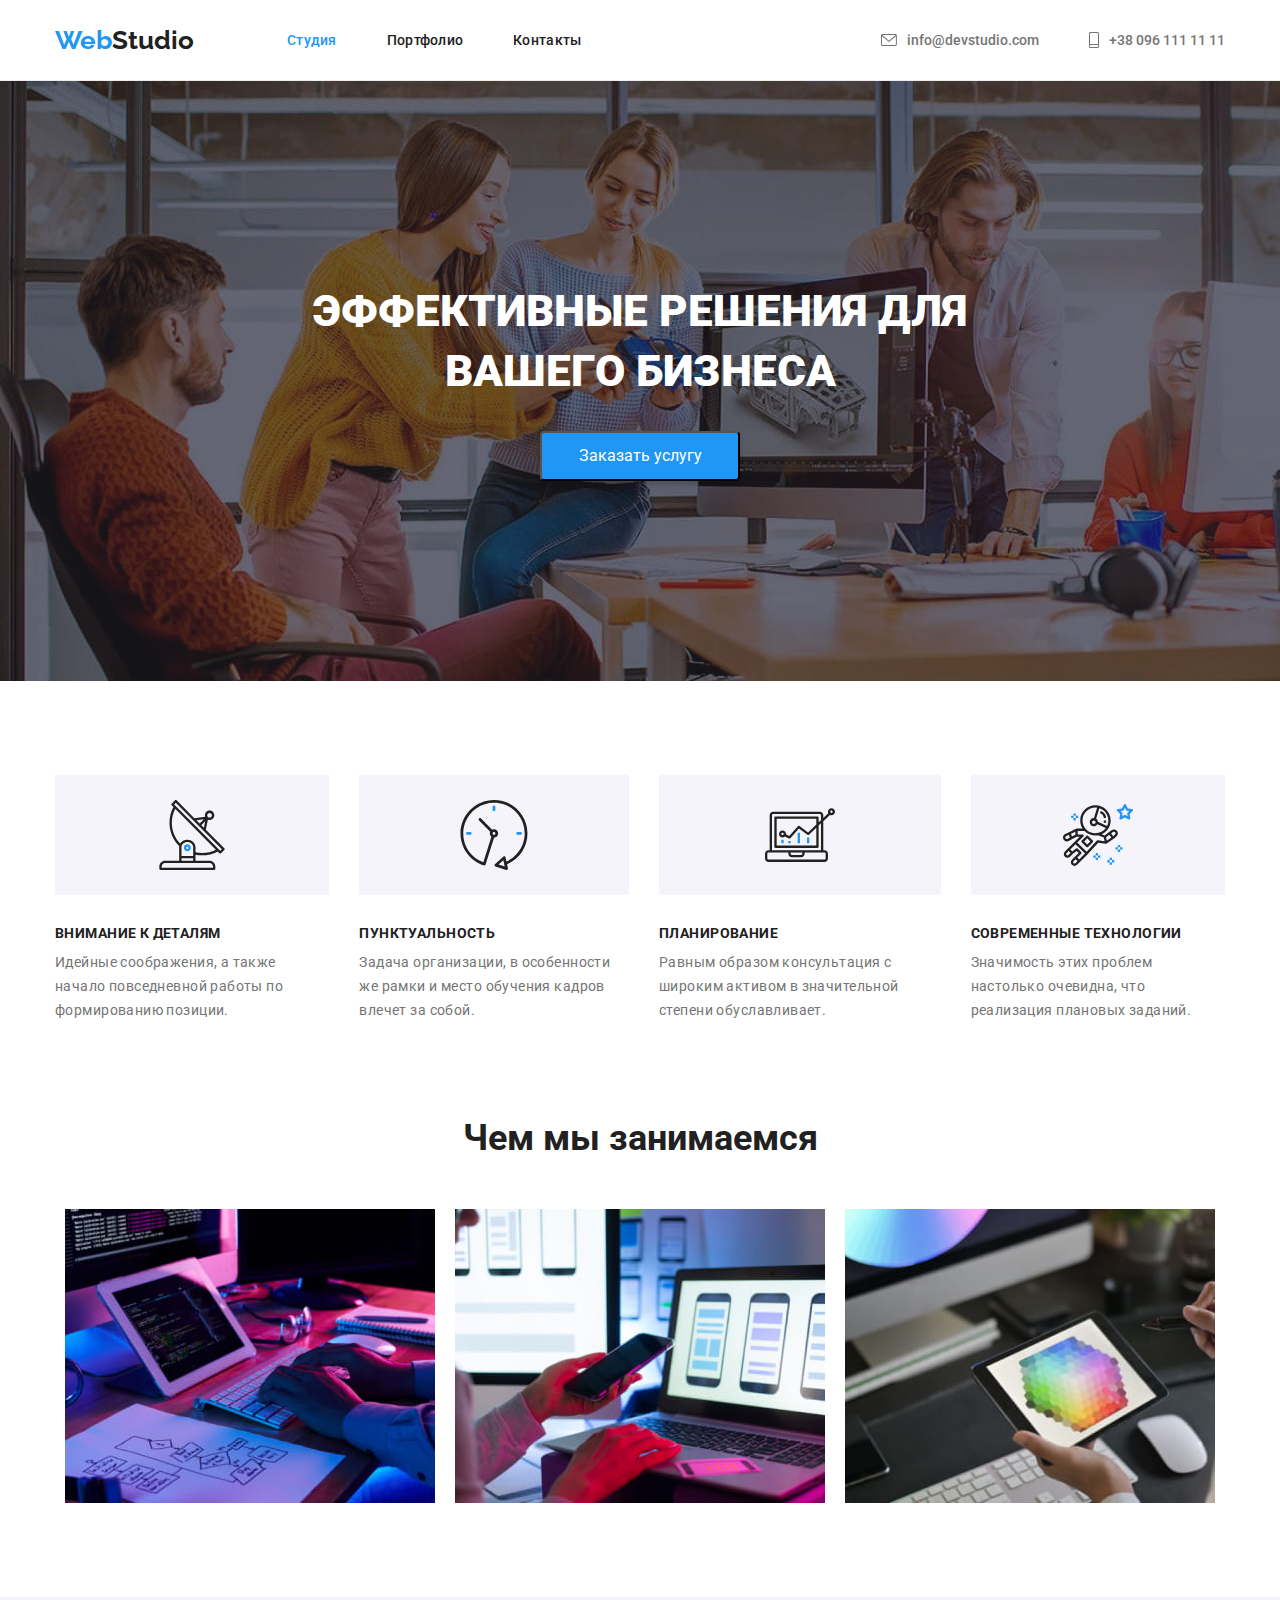
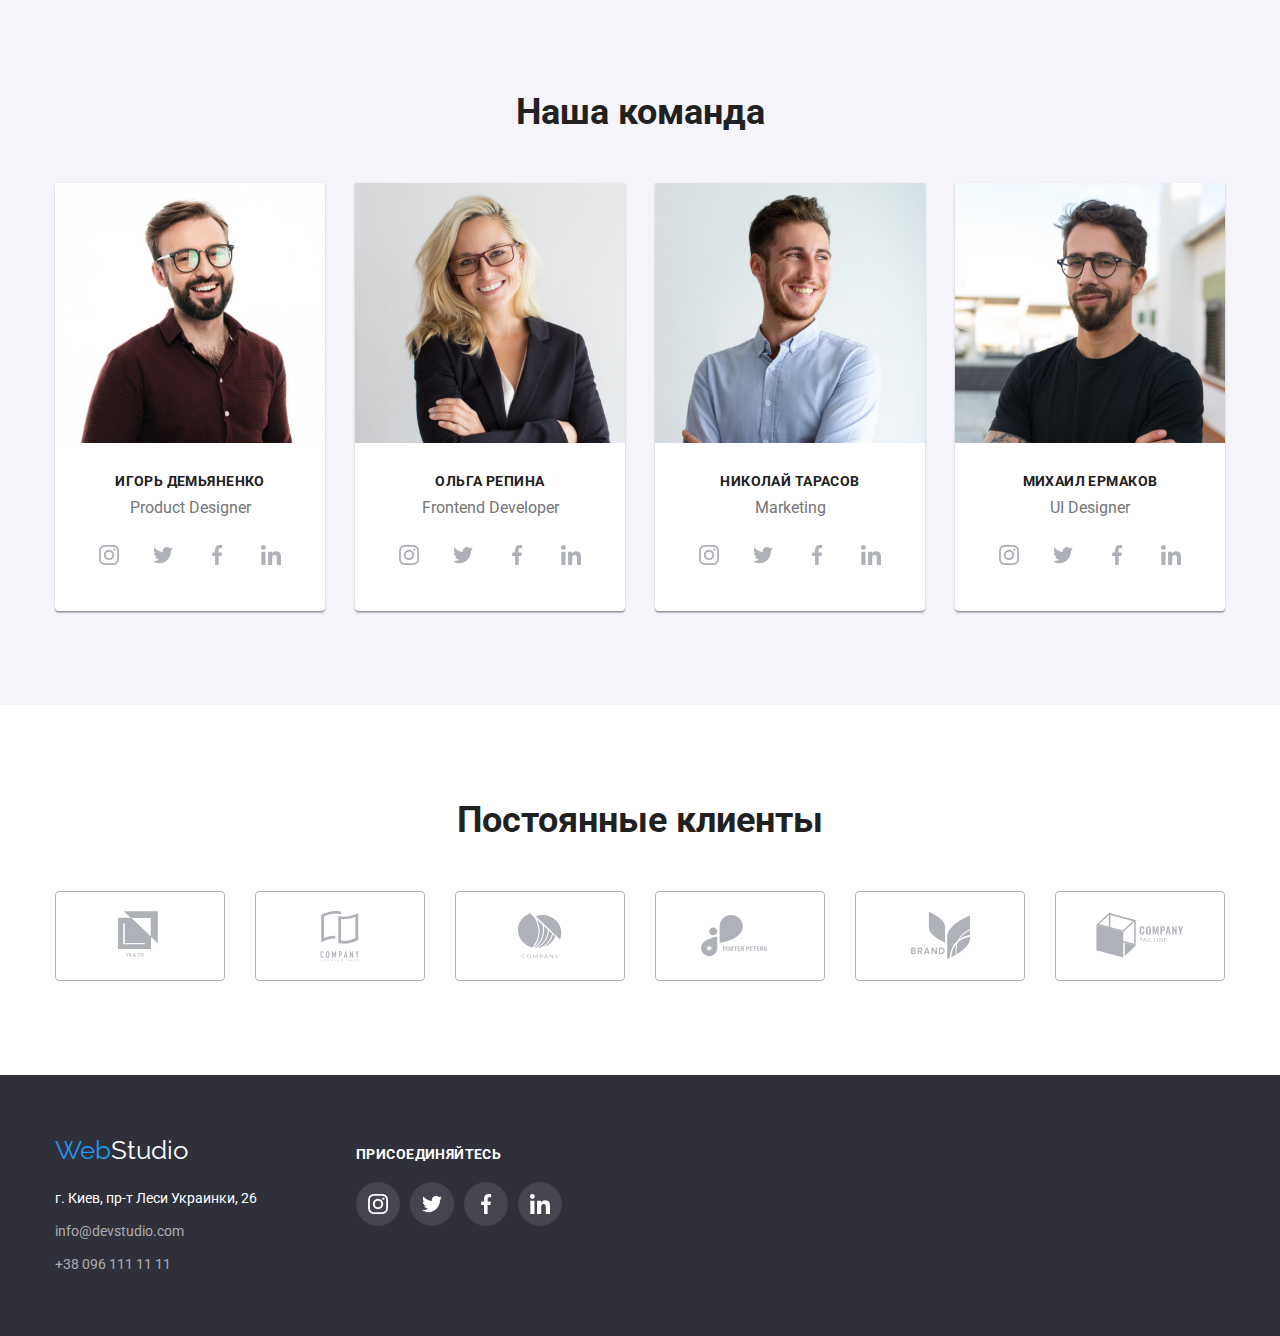
==== commit 0ce1cc90: "final" ====
--- a/index.html
+++ b/index.html
@@ -89,28 +89,28 @@
                     <h3 class="third-title identification">Игорь Демьяненко</h3>
                     <p class="description-team">Product Designer</p>
                     <ul class="social-links-all">
-                        <li class="social-links-li">
+                        <li class="social-links-li left">
                             <a class="social-links" href="#" aria-label="instagram">
                                 <svg class="instagram" width="20" height="20">
                                     <use href="./img/symbol-defs.svg#icon-instagram"></use>
                                 </svg>
                             </a>
                         </li>
-                        <li>
+                        <li class="social-links-li">
                             <a class="social-links"  href="#" aria-label="twitter">
                                 <svg class="twitter" width="20" height="20">
                                     <use href="./img/symbol-defs.svg#icon-twitter"></use>
                                 </svg>
                             </a>
                         </li>
-                        <li>
+                        <li class="social-links-li">
                             <a class="social-links"  href="#" aria-label="facebook">
                                 <svg class="facebook" width="20" height="20">
                                     <use href="./img/symbol-defs.svg#icon-facebook"></use>
                                 </svg>
                             </a>
                         </li>
-                        <li>
+                        <li class="social-links-li">
                             <a class="social-links"  href="#" aria-label="linkedin">
                                 <svg class="linkedin" width="20" height="20">
                                     <use href="./img/symbol-defs.svg#icon-linkedin"></use>
@@ -126,28 +126,28 @@
                     <h3 class="third-title identification">Ольга Репина</h3>
                     <p class="description-team">Frontend Developer</p>
                     <ul class="social-links-all">
-                        <li class="social-links-li">
+                        <li class="social-links-li left">
                             <a class="social-links" href="#" aria-label="instagram">
                                 <svg class="instagram" width="20" height="20">
                                     <use href="./img/symbol-defs.svg#icon-instagram"></use>
                                 </svg>
                             </a>
                         </li>
-                        <li>
+                        <li class="social-links-li">
                             <a class="social-links" href="#" aria-label="twitter">
                                 <svg class="twitter" width="20" height="20">
                                     <use href="./img/symbol-defs.svg#icon-twitter"></use>
                                 </svg>
                             </a>
                         </li>
-                        <li>
+                        <li class="social-links-li">
                             <a class="social-links" href="#" aria-label="facebook">
                                 <svg class="facebook" width="20" height="20">
                                     <use href="./img/symbol-defs.svg#icon-facebook"></use>
                                 </svg>
                             </a>
                         </li>
-                        <li>
+                        <li class="social-links-li">
                             <a class="social-links" href="#" aria-label="linkedin">
                                 <svg class="linkedin" width="20" height="20">
                                     <use href="./img/symbol-defs.svg#icon-linkedin"></use>
@@ -163,28 +163,28 @@
                     <h3 class="third-title identification">Николай Тарасов</h3>
                     <p class="description-team">Marketing</p>
                     <ul class="social-links-all">
-                        <li class="social-links-li">
+                        <li class="social-links-li left">
                             <a class="social-links" href="#" aria-label="instagram">
                                 <svg class="instagram" width="20" height="20">
                                     <use href="./img/symbol-defs.svg#icon-instagram"></use>
                                 </svg>
                             </a>
                         </li>
-                        <li>
+                        <li class="social-links-li">
                             <a class="social-links" href="#" aria-label="twitter">
                                 <svg class="twitter" width="20" height="20">
                                     <use href="./img/symbol-defs.svg#icon-twitter"></use>
                                 </svg>
                             </a>
                         </li>
-                        <li>
+                        <li class="social-links-li">
                             <a class="social-links" href="#" aria-label="facebook">
                                 <svg class="facebook" width="20" height="20">
                                     <use href="./img/symbol-defs.svg#icon-facebook"></use>
                                 </svg>
                             </a>
                         </li>
-                        <li>
+                        <li class="social-links-li">
                             <a class="social-links" href="#" aria-label="linkedin">
                                 <svg class="linkedin" width="20" height="20">
                                     <use href="./img/symbol-defs.svg#icon-linkedin"></use>
@@ -200,28 +200,28 @@
                     <h3 class="third-title identification">Михаил Ермаков</h3>
                     <p class="description-team">UI Designer</p>
                     <ul class="social-links-all">
-                        <li class="social-links-li">
+                        <li class="social-links-li left">
                             <a class="social-links" href="#" aria-label="instagram">
                                 <svg class="instagram" width="20" height="20">
                                     <use href="./img/symbol-defs.svg#icon-instagram"></use>
                                 </svg>
                             </a>
                         </li>
-                        <li>
+                        <li class="social-links-li">
                             <a class="social-links" href="#" aria-label="twitter">
                                 <svg class="twitter" width="20" height="20">
                                     <use href="./img/symbol-defs.svg#icon-twitter"></use>
                                 </svg>
                             </a>
                         </li>
-                        <li>
+                        <li class="social-links-li">
                             <a class="social-links" href="#" aria-label="facebook">
                                 <svg class="facebook" width="20" height="20">
                                     <use href="./img/symbol-defs.svg#icon-facebook"></use>
                                 </svg>
                             </a>
                         </li>
-                        <li>
+                        <li class="social-links-li">
                             <a class="social-links" href="#" aria-label="linkedin">
                                 <svg class="linkedin" width="20" height="20">
                                     <use href="./img/symbol-defs.svg#icon-linkedin"></use>
@@ -322,7 +322,7 @@
                     </a>
                 </li>
                 <li class="join-li">
-                    <a class="join-links" href="# aria-label="linkedin"">
+                    <a class="join-links" href="#" aria-label="linkedin">
                         <svg class="join-linkedin">
                             <use href="./img/symbol-defs.svg#icon-linkedin"></use>
                         </svg>
--- a/css/styles.css
+++ b/css/styles.css
@@ -524,6 +524,10 @@
 .social-links-li {
   display: flex;
   margin-left: 10px;
+}
+
+.left {
+  margin-left: 0px;
 }
 
 .social-links {
